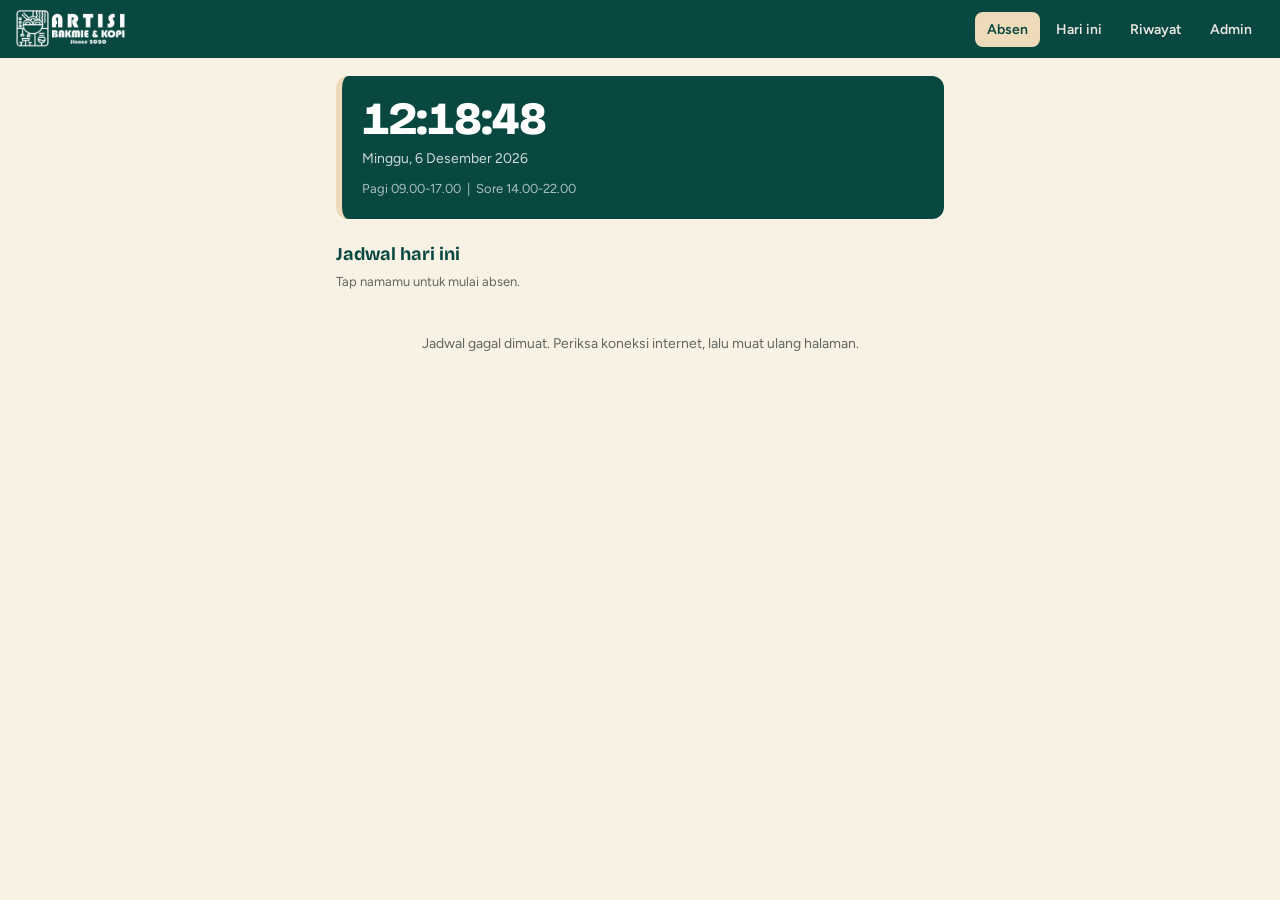
==== index.html @ d0b8336c "Add files via upload" ====
<!DOCTYPE html>
<html lang="id">
<head>
<meta charset="UTF-8">
<meta name="viewport" content="width=device-width, initial-scale=1">
<title>Absensi — Cafe ARTISI Bakmie &amp; Coffee</title>
<meta name="theme-color" content="#094840">
<link rel="icon" type="image/png" href="img/favicon.png">
<link rel="apple-touch-icon" href="img/favicon-192.png">
<link rel="preconnect" href="https://fonts.googleapis.com">
<link rel="preconnect" href="https://fonts.gstatic.com" crossorigin>
<link href="https://fonts.googleapis.com/css2?family=Bricolage+Grotesque:wght@600;800&family=Figtree:wght@400;500;600;700&display=swap" rel="stylesheet">
<link rel="stylesheet" href="artisi.css">
</head>
<body>
<header class="topbar" id="topbar"></header>

<main class="wrap">
  <section class="clock" aria-live="off">
    <div class="clock-time" id="jam">--:--:--</div>
    <div class="clock-date" id="tanggal">&nbsp;</div>
    <div class="clock-shift">Pagi 09.00-17.00 &nbsp;|&nbsp; Sore 14.00-22.00</div>
  </section>

  <div id="notice" class="notice" role="status" aria-live="polite"></div>

  <h2>Jadwal hari ini</h2>
  <p class="sub" style="margin:-6px 0 10px">Tap namamu untuk mulai absen.</p>
  <div id="list" class="people"><div class="empty">Memuat jadwal...</div></div>

  <section id="panel"></section>

  <details class="more" id="lain" hidden>
    <summary>Bukan jadwalku hari ini (tukar shift)</summary>
    <div id="listLain" class="people"></div>
  </details>

  <input type="file" id="cam" accept="image/*" capture="user" hidden>
</main>

<script src="config.js"></script>
<script>
renderTopbar("index.html");

let DATA = null;     // data hari ini dari server
let SEL = null;      // nama yang dipilih
let BUSY = false;

/* ---------- Jam ---------- */
function tick() {
  const n = new Date();
  document.getElementById("jam").textContent = n.toLocaleTimeString("id-ID", {
    timeZone: "Asia/Jakarta", hour: "2-digit", minute: "2-digit", second: "2-digit", hour12: false
  }).replace(/\./g, ":");
  document.getElementById("tanggal").textContent = n.toLocaleDateString("id-ID", {
    timeZone: "Asia/Jakarta", weekday: "long", day: "numeric", month: "long", year: "numeric"
  });
}
tick(); setInterval(tick, 1000);

/* ---------- Notifikasi ---------- */
function notice(tipe, judul, isi) {
  const el = document.getElementById("notice");
  el.className = "notice " + tipe;
  el.innerHTML = "<strong>" + esc(judul) + "</strong>" + esc(isi || "");
  el.scrollIntoView({ behavior: "smooth", block: "nearest" });
}
function clearNotice() { const el = document.getElementById("notice"); el.className = "notice"; el.innerHTML = ""; }

/* ---------- Muat data ---------- */
async function load() {
  try {
    DATA = await api({ action: "hariini" });
    if (!DATA.ok) throw new Error(DATA.message);
    render();
  } catch (e) {
    document.getElementById("list").innerHTML = '<div class="empty">Jadwal gagal dimuat. Periksa koneksi internet, lalu muat ulang halaman.</div>';
  }
}

function stateText(p) {
  if (!p.ada) return "Belum absen";
  if (p.ket === "Izin" || p.ket === "Sakit") return p.ket;
  if (p.pulang) return "Masuk " + jamPendek(p.masuk) + ", pulang " + jamPendek(p.pulang);
  return "Masuk " + jamPendek(p.masuk) + " (" + p.ket + ")";
}

function personBtn(p, shiftLabel) {
  const cls = shiftLabel ? shiftLabel.toLowerCase() : "";
  return '<button class="person" data-n="' + esc(p.nama) + '" aria-pressed="' + (SEL === p.nama) + '">' +
    '<span class="nm">' + esc(p.nama) + "<span>" + esc(p.status) + "</span></span>" +
    (shiftLabel ? '<span class="pill ' + cls + '">' + shiftLabel + "</span>" : "") +
    '<span class="st">' + esc(stateText(p)) + "</span></button>";
}

function render() {
  const jadwal = DATA.people.filter(function (p) { return p.terjadwal; });
  const lain = DATA.people.filter(function (p) { return !p.terjadwal; });

  document.getElementById("list").innerHTML = jadwal.length
    ? jadwal.map(function (p) { return personBtn(p, p.shift); }).join("")
    : '<div class="empty">Tidak ada jadwal hari ini.</div>';

  const lainEl = document.getElementById("lain");
  lainEl.hidden = !lain.length;
  document.getElementById("listLain").innerHTML = lain.map(function (p) { return personBtn(p, ""); }).join("");

  document.querySelectorAll(".person").forEach(function (b) {
    b.onclick = function () { SEL = b.dataset.n; clearNotice(); render(); document.getElementById("panel").scrollIntoView({ behavior: "smooth", block: "nearest" }); };
  });
  renderPanel();
}

function renderPanel() {
  const el = document.getElementById("panel");
  if (!SEL) { el.innerHTML = ""; return; }
  const p = DATA.people.find(function (x) { return x.nama === SEL; });
  const shift = p.shift || (menitSekarangWIB() < 14 * 60 ? "Pagi" : "Sore");
  const info = DATA.shiftInfo[p.ada && p.shiftTercatat ? p.shiftTercatat : shift];
  const selesai = !!(p.ada && (p.pulang || p.ket === "Izin" || p.ket === "Sakit"));

  let aksi = "";
  if (selesai) {
    aksi = '<p class="hint" style="font-size:14px">Absensimu hari ini sudah lengkap. ' + esc(stateText(p)) + ".</p>";
  } else if (!p.ada) {
    aksi = '<div class="actions"><button class="btn main" data-a="masuk">Absen masuk (ambil foto)</button></div>' +
           '<div class="actions two"><button class="btn" data-a="izin">Izin</button><button class="btn" data-a="sakit">Sakit</button></div>';
  } else {
    aksi = '<div class="actions"><button class="btn main" data-a="pulang">Absen pulang (ambil foto)</button></div>';
  }

  el.innerHTML = '<div class="card panel">' +
    "<h3>" + esc(p.nama) + "</h3>" +
    '<div class="meta">' + (p.terjadwal ? "Shift " + (p.shift === "Seharian" ? "seharian (double shift)" : p.shift.toLowerCase()) : "Di luar jadwal hari ini, dicatat sebagai shift " + shift.toLowerCase()) +
    " &middot; " + esc(info.label) + "</div>" +
    (selesai ? "" :
      '<label class="f" for="catatan">Catatan <span class="sub" id="catHint">(opsional)</span></label>' +
      '<textarea id="catatan" placeholder="Wajib diisi untuk izin, sakit, atau pulang sebelum shift selesai"></textarea>') +
    aksi +
    (selesai ? "" : '<p class="hint">Foto dari kamera depan diperlukan untuk absen masuk dan pulang.</p>') +
    "</div>";

  el.querySelectorAll("[data-a]").forEach(function (b) { b.onclick = function () { aksiKlik(b.dataset.a, p, shift); }; });
}

/* ---------- Foto ---------- */
function ambilFoto() {
  return new Promise(function (res) {
    const cam = document.getElementById("cam");
    cam.value = "";
    cam.onchange = function () { res(cam.files[0] || null); };
    cam.click();
  });
}

function kompres(file) {
  return new Promise(function (res, rej) {
    const img = new Image(), url = URL.createObjectURL(file);
    img.onload = function () {
      const maks = 640, sk = Math.min(1, maks / Math.max(img.width, img.height));
      const c = document.createElement("canvas");
      c.width = Math.round(img.width * sk); c.height = Math.round(img.height * sk);
      c.getContext("2d").drawImage(img, 0, 0, c.width, c.height);
      URL.revokeObjectURL(url);
      res(c.toDataURL("image/jpeg", 0.6));
    };
    img.onerror = function () { rej(new Error("Foto tidak bisa dibaca")); };
    img.src = url;
  });
}

/* ---------- Kirim absen ---------- */
async function aksiKlik(tipe, p, shift) {
  if (BUSY) return;
  const catEl = document.getElementById("catatan");
  const catatan = catEl ? catEl.value.trim() : "";

  // validasi catatan di sisi HP (server juga memeriksa)
  let perluCatatan = (tipe === "izin" || tipe === "sakit");
  let alasan = "Catatan wajib diisi untuk " + tipe + ".";
  if (tipe === "pulang") {
    const s = DATA.shiftInfo[p.shiftTercatat || shift];
    if (menitSekarangWIB() < s.selesai) {
      perluCatatan = true;
      alasan = "Kamu pulang sebelum shift selesai (" + jamPendek(String(Math.floor(s.selesai / 60)) + ":" + String(s.selesai % 60).padStart(2, "0")) + "). Tulis alasannya dulu.";
    }
  }
  if (perluCatatan && !catatan) {
    notice("err", "Catatan belum diisi", alasan);
    catEl.focus();
    return;
  }

  let foto = null;
  if (tipe === "masuk" || tipe === "pulang") {
    const f = await ambilFoto();
    if (!f) return;               // batal ambil foto
    try { foto = await kompres(f); } catch (e) { notice("err", "Foto gagal diproses", "Coba ambil foto lagi."); return; }
  }

  BUSY = true;
  document.querySelectorAll(".btn").forEach(function (b) { b.disabled = true; });
  notice("ok", "Menyimpan...", "Mohon tunggu sebentar.");
  try {
    const r = await api(null, { action: "absen", nama: p.nama, tipe: tipe, catatan: catatan, foto: foto });
    if (!r.ok) throw new Error(r.message);
    notice("ok", "Berhasil, " + p.nama, r.message);
    SEL = null;
    await load();
  } catch (e) {
    notice("err", "Absen belum tersimpan", e.message || "Periksa koneksi, lalu coba lagi.");
    document.querySelectorAll(".btn").forEach(function (b) { b.disabled = false; });
  } finally {
    BUSY = false;
  }
}

load();
</script>
</body>
</html>
---- artisi.css ----
:root {
  --brand: #094840;
  --brand-dark: #06332d;
  --cream: #eedbba;
  --ink: #111111;
  --paper: #f8f2e5;
  --card: #ffffff;
  --line: #e0d5bf;
  --muted: #62665f;
  --red: #b3261e;
  --red-soft: #f7e3e1;
  --amber: #b87400;
  --amber-soft: #fbefd2;
  --green: #3a7435;
  --green-soft: #e1eedd;
  --blue: #2c5b8a;
  --blue-soft: #e1ebf4;
  --purple: #6f4f9e;
  --r: 12px;
}

* { box-sizing: border-box; margin: 0; padding: 0; }
html { -webkit-text-size-adjust: 100%; }
body {
  font-family: "Figtree", system-ui, sans-serif;
  background: var(--paper);
  color: var(--ink);
  line-height: 1.5;
  min-height: 100vh;
}
h1, h2, h3, .clock-time { font-family: "Bricolage Grotesque", "Figtree", system-ui, sans-serif; }
a { color: inherit; }
:focus-visible { outline: 3px solid var(--brand); outline-offset: 2px; }

/* ---------- Top bar ---------- */
.topbar {
  background: var(--brand);
  color: #fff;
  display: flex;
  align-items: center;
  justify-content: space-between;
  gap: 12px;
  padding: 10px 16px;
  flex-wrap: wrap;
}
.brand { display: flex; align-items: center; text-decoration: none; }
.brand img { height: 38px; width: auto; display: block; }
.topbar nav { display: flex; gap: 4px; }
.topbar nav a {
  text-decoration: none; font-size: 14px; font-weight: 600;
  padding: 7px 12px; border-radius: 8px; color: #e9e5df;
}
.topbar nav a:hover { background: rgba(255,255,255,.1); }
.topbar nav a.on { background: var(--cream); color: var(--brand); }

/* ---------- Layout ---------- */
.wrap { max-width: 640px; margin: 0 auto; padding: 18px 16px 56px; }
.wrap.wide { max-width: 1040px; }
h1, h2, h3 { color: var(--brand); }
h2 { font-size: 18px; margin: 22px 0 10px; }
.sub { color: var(--muted); font-size: 13px; }

.card {
  background: var(--card); border: 1px solid var(--line);
  border-radius: var(--r); padding: 16px;
}

/* ---------- Clock ---------- */
.clock {
  background: var(--brand); color: #fff; border-radius: var(--r);
  padding: 20px; margin-bottom: 14px;
  border-left: 6px solid var(--cream);
}
.clock-time { color: #fff; font-size: 46px; font-weight: 800; line-height: 1; letter-spacing: -1px; font-variant-numeric: tabular-nums; }
.clock-date { margin-top: 6px; opacity: .8; font-size: 14px; }
.clock-shift { margin-top: 10px; font-size: 13px; opacity: .65; }

/* ---------- Notice ---------- */
.notice { border-radius: var(--r); padding: 14px 16px; margin-bottom: 14px; font-size: 14px; border: 1px solid; }
.notice strong { display: block; font-size: 15px; margin-bottom: 2px; }
.notice.ok  { background: var(--green-soft); color: var(--green); border-color: #b9d4b3; }
.notice.err { background: var(--red-soft);   color: var(--red);   border-color: #e7b9b5; }
.notice:empty { display: none; }

/* ---------- People ---------- */
.people { display: grid; gap: 8px; }
.person {
  display: grid; grid-template-columns: 1fr auto; gap: 4px 10px; align-items: center;
  text-align: left; width: 100%; font: inherit; color: inherit; cursor: pointer;
  background: var(--card); border: 1.5px solid var(--line); border-radius: var(--r); padding: 12px 14px;
}
.person:hover { border-color: var(--brand); }
.person[aria-pressed="true"] { border-color: var(--brand); box-shadow: 0 0 0 3px var(--cream); }
.person .nm { font-weight: 700; font-size: 16px; }
.person .nm span { font-weight: 500; font-size: 12px; color: var(--muted); margin-left: 6px; }
.person .st { grid-column: 1 / -1; font-size: 13px; color: var(--muted); }

.pill {
  font-size: 12px; font-weight: 700; padding: 3px 10px; border-radius: 99px;
  background: var(--paper); border: 1px solid var(--line); white-space: nowrap;
}
.pill.pagi { background: var(--cream); border-color: #d9c297; color: var(--brand); }
.pill.sore { background: var(--blue-soft); border-color: #b7cde2; color: var(--blue); }
.pill.seharian { background: var(--brand); border-color: var(--brand); color: #fff; }

details.more { margin-top: 14px; }
details.more summary { cursor: pointer; font-size: 14px; font-weight: 600; color: var(--muted); padding: 8px 0; }

/* ---------- Action panel ---------- */
.panel { margin-top: 14px; border: 2px solid var(--brand); }
.panel h3 { font-size: 18px; }
.panel .meta { font-size: 13px; color: var(--muted); margin: 2px 0 12px; }
label.f { display: block; font-size: 13px; font-weight: 600; margin: 12px 0 5px; }
textarea {
  width: 100%; min-height: 70px; padding: 10px 12px; font: inherit; font-size: 15px;
  border: 1.5px solid var(--line); border-radius: 10px; background: #fafaf8; resize: vertical;
}
textarea:focus, select:focus, input:focus { outline: none; border-color: var(--brand); background: #fff; }

.actions { display: grid; gap: 8px; margin-top: 14px; }
.actions.two { grid-template-columns: 1fr 1fr; }
.btn {
  font: inherit; font-weight: 700; font-size: 15px; cursor: pointer;
  padding: 14px 16px; border-radius: 10px; border: 2px solid var(--brand);
  background: #fff; color: var(--brand);
}
.btn:hover { background: var(--cream); }
.btn.main { background: var(--brand); border-color: var(--brand); color: #fff; font-size: 16px; padding: 16px; }
.btn.main:hover { background: var(--brand-dark); }
.btn.dark { background: var(--brand); color: #fff; }
.btn.dark:hover { background: var(--brand-dark); }
.btn[disabled] { opacity: .5; cursor: wait; }
.btn.small { padding: 8px 12px; font-size: 13px; border-width: 1.5px; }
.hint { font-size: 12px; color: var(--muted); margin-top: 8px; }

/* ---------- Badges ---------- */
.badge { display: inline-block; font-size: 12px; font-weight: 700; padding: 2px 9px; border-radius: 99px; white-space: nowrap; }
.b-green { background: var(--green-soft); color: var(--green); }
.b-amber { background: var(--amber-soft); color: var(--amber); }
.b-blue  { background: var(--blue-soft);  color: var(--blue); }
.b-red   { background: var(--red-soft);   color: var(--red); }
.b-grey  { background: var(--paper); color: var(--muted); border: 1px solid var(--line); }

/* ---------- Filters, stats, tables ---------- */
.filters { display: grid; grid-template-columns: repeat(auto-fit, minmax(140px, 1fr)); gap: 10px; margin-bottom: 14px; }
.filters label { font-size: 12px; font-weight: 600; color: var(--muted); display: block; margin-bottom: 4px; }
select, input[type=password], input[type=text] {
  width: 100%; padding: 10px 12px; font: inherit; font-size: 15px;
  border: 1.5px solid var(--line); border-radius: 10px; background: #fafaf8;
}
.stats { display: grid; grid-template-columns: repeat(auto-fit, minmax(110px, 1fr)); gap: 10px; margin-bottom: 14px; }
.stat { background: var(--card); border: 1px solid var(--line); border-radius: var(--r); padding: 12px 14px; }
.stat b { color: var(--brand); display: block; font-family: "Bricolage Grotesque", sans-serif; font-size: 26px; line-height: 1.1; }
.stat span { font-size: 12px; color: var(--muted); }

.tablewrap { overflow-x: auto; background: var(--card); border: 1px solid var(--line); border-radius: var(--r); }
table { width: 100%; border-collapse: collapse; font-size: 13.5px; }
th, td { padding: 9px 12px; text-align: left; border-bottom: 1px solid var(--line); white-space: nowrap; }
th { background: var(--cream); font-size: 12px; color: var(--brand); font-weight: 700; }
tr:last-child td { border-bottom: none; }
td.c, th.c { text-align: center; }
td.wrapnote { white-space: normal; min-width: 160px; max-width: 280px; }
.empty { text-align: center; padding: 32px 16px; color: var(--muted); font-size: 14px; }

/* ---------- Groups (belum-absen) ---------- */
.group { margin-bottom: 16px; }
.group h3 { font-size: 15px; margin-bottom: 8px; display: flex; align-items: center; gap: 8px; }
.group h3 .count { font-family: "Figtree", sans-serif; font-size: 12px; background: var(--brand); color: #fff; border-radius: 99px; padding: 1px 9px; }
.row { display: flex; justify-content: space-between; align-items: center; gap: 10px; background: var(--card); border: 1px solid var(--line); border-radius: 10px; padding: 10px 14px; margin-bottom: 6px; font-size: 14px; }
.row .l { font-weight: 700; }
.row .r { color: var(--muted); font-size: 13px; text-align: right; }

/* ---------- Admin ---------- */
.login { max-width: 380px; margin: 24px auto 0; }
.login h2 { margin-top: 0; }
.back { display: inline-block; margin-bottom: 14px; font-size: 14px; font-weight: 600; text-decoration: none; color: var(--muted); }
.back:hover { color: var(--ink); }

.bars { display: grid; gap: 14px; }
.bar-row .top { display: flex; justify-content: space-between; font-size: 14px; margin-bottom: 4px; }
.bar { display: flex; height: 22px; border-radius: 6px; overflow: hidden; background: var(--paper); border: 1px solid var(--line); }
.bar i { display: block; height: 100%; }
.legend { display: flex; flex-wrap: wrap; gap: 6px 16px; font-size: 12px; margin: 12px 0 0; }
.legend span::before { content: ""; display: inline-block; width: 10px; height: 10px; border-radius: 3px; margin-right: 6px; background: var(--c); }

.printhead { display: none; }
.printhead img { height: 54px; width: auto; display: block; margin-bottom: 8px; }
.toolbar { display: flex; gap: 8px; flex-wrap: wrap; align-items: center; margin-bottom: 14px; }
.toolbar label.chk { font-size: 14px; display: flex; gap: 6px; align-items: center; }
.toolbar .grow { flex: 1; }
a.foto { color: var(--blue); font-weight: 600; text-decoration: none; margin-right: 8px; }

@media (max-width: 520px) {
  .clock-time { font-size: 40px; }
  .topbar nav a { padding: 6px 9px; font-size: 13px; }
}
@media (prefers-reduced-motion: no-preference) {
  .notice { animation: pop .25s ease-out; }
  @keyframes pop { from { transform: translateY(-6px); opacity: 0; } to { transform: none; opacity: 1; } }
}

/* ---------- Cetak / PDF ---------- */
@media print {
  @page { size: A4; margin: 14mm; }
  body { background: #fff; }
  .topbar, .no-print, .toolbar, .back { display: none !important; }
  .wrap.wide { max-width: none; padding: 0; }
  .printhead { display: block; border-bottom: 3px solid var(--brand); padding-bottom: 8px; margin-bottom: 14px; }
  .printhead h1 { font-size: 20px; }
  .printhead p { font-size: 12px; }
  .card, .tablewrap, .stat { break-inside: avoid; border-color: #999; }
  .tablewrap { overflow: visible; }
  th, td { white-space: normal; padding: 5px 7px; font-size: 11px; }
  .bar, .badge, .stat, th, .pill { -webkit-print-color-adjust: exact; print-color-adjust: exact; }
  .bar i { -webkit-print-color-adjust: exact; print-color-adjust: exact; }
}
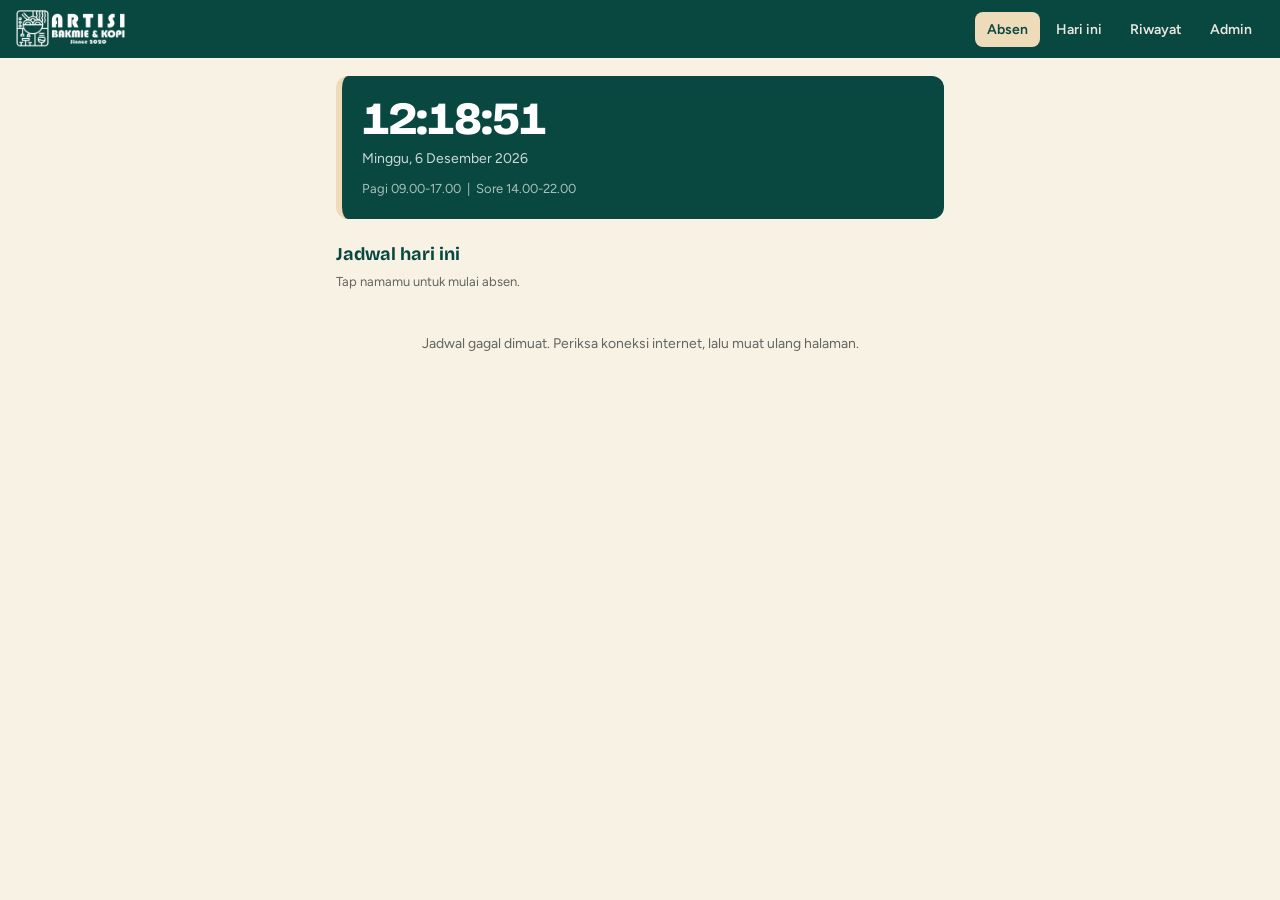
==== commit bc9293f4: "Update index.html" ====
--- a/index.html
+++ b/index.html
@@ -26,7 +26,7 @@
 
   <h2>Jadwal hari ini</h2>
   <p class="sub" style="margin:-6px 0 10px">Tap namamu untuk mulai absen.</p>
-  <div id="list" class="people"><div class="empty">Memuat jadwal...</div></div>
+  <div id="list"><div class="empty">Memuat jadwal...</div></div>
 
   <section id="panel"></section>
 
@@ -42,9 +42,12 @@
 <script>
 renderTopbar("index.html");
 
-let DATA = null;     // data hari ini dari server
-let SEL = null;      // nama yang dipilih
+let DATA = null;                 // data hari ini dari server
+let SEL = null;                  // nama yang dipilih
+let ST = { tipe: null, foto: null };   // pilihan keterangan + foto untuk absen yang sedang diisi
 let BUSY = false;
+
+const LABEL_TIPE = { masuk: "Hadir", izin: "Izin", sakit: "Sakit", pulang: "Pulang" };
 
 /* ---------- Jam ---------- */
 function tick() {
@@ -78,39 +81,59 @@
   }
 }
 
-function stateText(p) {
-  if (!p.ada) return "Belum absen";
-  if (p.ket === "Izin" || p.ket === "Sakit") return p.ket;
-  if (p.pulang) return "Masuk " + jamPendek(p.masuk) + ", pulang " + jamPendek(p.pulang);
-  return "Masuk " + jamPendek(p.masuk) + " (" + p.ket + ")";
-}
-
-function personBtn(p, shiftLabel) {
-  const cls = shiftLabel ? shiftLabel.toLowerCase() : "";
+function stateHtml(p) {
+  if (!p.ada) return '<span class="muted">Belum absen</span>';
+  if (p.ket === "Izin" || p.ket === "Sakit") return '<span class="badge b-blue">' + esc(p.ket) + "</span>";
+  const jam = p.pulang ? "Masuk " + jamPendek(p.masuk) + ", pulang " + jamPendek(p.pulang) : "Masuk " + jamPendek(p.masuk);
+  return '<span class="badge ' + ketClass(p.ket) + '">' + esc(p.ket) + "</span> " + esc(jam);
+}
+
+function personBtn(p) {
   return '<button class="person" data-n="' + esc(p.nama) + '" aria-pressed="' + (SEL === p.nama) + '">' +
-    '<span class="nm">' + esc(p.nama) + "<span>" + esc(p.status) + "</span></span>" +
-    (shiftLabel ? '<span class="pill ' + cls + '">' + shiftLabel + "</span>" : "") +
-    '<span class="st">' + esc(stateText(p)) + "</span></button>";
-}
+    '<span class="nm">' + esc(p.nama) + "</span>" +
+    '<span class="st">' + stateHtml(p) + "</span></button>";
+}
+
+const GRUP = [
+  { key: "Pagi",     cls: "g-pagi", judul: "Shift Pagi" },
+  { key: "Seharian", cls: "g-full", judul: "Seharian (double shift)" },
+  { key: "Sore",     cls: "g-sore", judul: "Shift Sore" }
+];
 
 function render() {
   const jadwal = DATA.people.filter(function (p) { return p.terjadwal; });
   const lain = DATA.people.filter(function (p) { return !p.terjadwal; });
 
-  document.getElementById("list").innerHTML = jadwal.length
-    ? jadwal.map(function (p) { return personBtn(p, p.shift); }).join("")
-    : '<div class="empty">Tidak ada jadwal hari ini.</div>';
+  let html = "";
+  GRUP.forEach(function (g) {
+    const isi = jadwal.filter(function (p) { return p.shift === g.key; });
+    if (!isi.length) return;
+    html += '<section class="grp ' + g.cls + '"><div class="grp-h"><h3>' + g.judul + "</h3><span>" +
+      esc(DATA.shiftInfo[g.key].label) + '</span></div><div class="people">' +
+      isi.map(personBtn).join("") + "</div></section>";
+  });
+  document.getElementById("list").innerHTML = html || '<div class="empty">Tidak ada jadwal hari ini.</div>';
 
   const lainEl = document.getElementById("lain");
   lainEl.hidden = !lain.length;
-  document.getElementById("listLain").innerHTML = lain.map(function (p) { return personBtn(p, ""); }).join("");
+  document.getElementById("listLain").innerHTML = lain.map(personBtn).join("");
 
   document.querySelectorAll(".person").forEach(function (b) {
-    b.onclick = function () { SEL = b.dataset.n; clearNotice(); render(); document.getElementById("panel").scrollIntoView({ behavior: "smooth", block: "nearest" }); };
+    b.onclick = function () { pilihNama(b.dataset.n); };
   });
   renderPanel();
 }
 
+function pilihNama(nama) {
+  if (SEL === nama) { document.getElementById("panel").scrollIntoView({ behavior: "smooth", block: "nearest" }); return; }
+  SEL = nama;
+  ST = { tipe: null, foto: null };
+  clearNotice();
+  render();
+  document.getElementById("panel").scrollIntoView({ behavior: "smooth", block: "nearest" });
+}
+
+/* ---------- Panel pengisian absen ---------- */
 function renderPanel() {
   const el = document.getElementById("panel");
   if (!SEL) { el.innerHTML = ""; return; }
@@ -118,30 +141,56 @@
   const shift = p.shift || (menitSekarangWIB() < 14 * 60 ? "Pagi" : "Sore");
   const info = DATA.shiftInfo[p.ada && p.shiftTercatat ? p.shiftTercatat : shift];
   const selesai = !!(p.ada && (p.pulang || p.ket === "Izin" || p.ket === "Sakit"));
-
-  let aksi = "";
+  const sudahMasuk = !!(p.ada && p.masuk && !p.pulang);
+
+  const meta = (p.terjadwal ? "Shift " + (p.shift === "Seharian" ? "seharian (double shift)" : p.shift.toLowerCase())
+                            : "Di luar jadwal hari ini, dicatat sebagai shift " + shift.toLowerCase()) + " &middot; " + esc(info.label);
+
+  let isi;
   if (selesai) {
-    aksi = '<p class="hint" style="font-size:14px">Absensimu hari ini sudah lengkap. ' + esc(stateText(p)) + ".</p>";
-  } else if (!p.ada) {
-    aksi = '<div class="actions"><button class="btn main" data-a="masuk">Absen masuk (ambil foto)</button></div>' +
-           '<div class="actions two"><button class="btn" data-a="izin">Izin</button><button class="btn" data-a="sakit">Sakit</button></div>';
+    isi = '<p class="hint" style="font-size:14px">Absensimu hari ini sudah lengkap.</p>';
   } else {
-    aksi = '<div class="actions"><button class="btn main" data-a="pulang">Absen pulang (ambil foto)</button></div>';
-  }
-
-  el.innerHTML = '<div class="card panel">' +
-    "<h3>" + esc(p.nama) + "</h3>" +
-    '<div class="meta">' + (p.terjadwal ? "Shift " + (p.shift === "Seharian" ? "seharian (double shift)" : p.shift.toLowerCase()) : "Di luar jadwal hari ini, dicatat sebagai shift " + shift.toLowerCase()) +
-    " &middot; " + esc(info.label) + "</div>" +
-    (selesai ? "" :
-      '<label class="f" for="catatan">Catatan <span class="sub" id="catHint">(opsional)</span></label>' +
-      '<textarea id="catatan" placeholder="Wajib diisi untuk izin, sakit, atau pulang sebelum shift selesai"></textarea>') +
-    aksi +
-    (selesai ? "" : '<p class="hint">Foto dari kamera depan diperlukan untuk absen masuk dan pulang.</p>') +
-    "</div>";
-
-  el.querySelectorAll("[data-a]").forEach(function (b) { b.onclick = function () { aksiKlik(b.dataset.a, p, shift); }; });
-}
+    if (sudahMasuk) ST.tipe = "pulang";
+    const opsi = sudahMasuk ? ["pulang"] : ["masuk", "izin", "sakit"];
+    isi =
+      '<div class="step"><div class="lbl">1. Keterangan</div><div class="seg" role="radiogroup" aria-label="Keterangan absen">' +
+      opsi.map(function (t) {
+        return '<button type="button" role="radio" data-t="' + t + '" aria-checked="' + (ST.tipe === t) + '">' + LABEL_TIPE[t] + "</button>";
+      }).join("") + "</div></div>" +
+      '<div class="step"><div class="lbl">2. Foto bukti <span class="sub" id="fotoHint"></span></div><div class="fotobox" id="fotoBox"></div></div>' +
+      '<div class="step"><div class="lbl">3. Catatan <span class="sub" id="catHint"></span></div>' +
+      '<textarea id="catatan" placeholder="Tulis keterangan di sini. Boleh diisi sebelum atau sesudah foto."></textarea></div>' +
+      '<div class="inline-err" id="err" role="alert"></div>' +
+      '<div class="actions"><button class="btn main" id="btnKirim" type="button">Kirim absen</button></div>' +
+      '<p class="hint">Absen baru tersimpan setelah tombol Kirim absen ditekan.</p>';
+  }
+
+  el.innerHTML = '<div class="card panel"><div class="panel-top"><h3>' + esc(p.nama) + "</h3>" +
+    '<button type="button" class="link" id="btnBatal">Tutup</button></div><div class="meta">' + meta + "</div>" + isi + "</div>";
+
+  document.getElementById("btnBatal").onclick = function () { SEL = null; ST = { tipe: null, foto: null }; render(); };
+  if (selesai) return;
+
+  el.querySelectorAll(".seg button").forEach(function (b) {
+    b.onclick = function () {
+      ST.tipe = b.dataset.t;
+      el.querySelectorAll(".seg button").forEach(function (x) { x.setAttribute("aria-checked", x === b); });
+      setErr(""); updateHints();
+    };
+  });
+  document.getElementById("btnKirim").onclick = function () { kirim(p, shift); };
+  updateFoto(); updateHints();
+}
+
+function updateHints() {
+  const f = document.getElementById("fotoHint"), c = document.getElementById("catHint");
+  if (!f) return;
+  const t = ST.tipe;
+  f.textContent = !t ? "" : (t === "masuk" || t === "pulang") ? "(wajib)" : "(opsional)";
+  c.textContent = !t ? "" : (t === "izin" || t === "sakit") ? "(wajib)" : t === "pulang" ? "(wajib jika pulang sebelum shift selesai)" : "(opsional)";
+}
+
+function setErr(t) { const e = document.getElementById("err"); if (e) e.textContent = t; }
 
 /* ---------- Foto ---------- */
 function ambilFoto() {
@@ -169,47 +218,52 @@
   });
 }
 
-/* ---------- Kirim absen ---------- */
-async function aksiKlik(tipe, p, shift) {
+function updateFoto() {
+  const box = document.getElementById("fotoBox");
+  if (!box) return;
+  box.innerHTML = ST.foto
+    ? '<img class="thumb" src="' + ST.foto + '" alt="Foto bukti yang dipilih"><div><div class="sub" style="margin-bottom:6px">Foto siap dikirim.</div><button type="button" class="btn small" id="btnFoto">Ganti foto</button></div>'
+    : '<button type="button" class="btn" id="btnFoto">Ambil foto</button><span class="sub">Kamera depan akan terbuka.</span>';
+  document.getElementById("btnFoto").onclick = async function () {
+    const f = await ambilFoto();
+    if (!f) return;
+    try { ST.foto = await kompres(f); setErr(""); } catch (e) { setErr("Foto gagal diproses. Coba ambil foto lagi."); }
+    updateFoto();
+  };
+}
+
+/* ---------- Kirim ---------- */
+async function kirim(p, shift) {
   if (BUSY) return;
   const catEl = document.getElementById("catatan");
-  const catatan = catEl ? catEl.value.trim() : "";
-
-  // validasi catatan di sisi HP (server juga memeriksa)
-  let perluCatatan = (tipe === "izin" || tipe === "sakit");
-  let alasan = "Catatan wajib diisi untuk " + tipe + ".";
-  if (tipe === "pulang") {
+  const catatan = catEl.value.trim();
+  const t = ST.tipe;
+
+  if (!t) { setErr("Pilih keterangan dulu: Hadir, Izin, atau Sakit."); return; }
+  if ((t === "masuk" || t === "pulang") && !ST.foto) { setErr("Foto bukti wajib untuk absen " + LABEL_TIPE[t].toLowerCase() + ". Tekan Ambil foto."); return; }
+  if ((t === "izin" || t === "sakit") && !catatan) { setErr("Catatan wajib diisi untuk " + t + "."); catEl.focus(); return; }
+  if (t === "pulang") {
     const s = DATA.shiftInfo[p.shiftTercatat || shift];
-    if (menitSekarangWIB() < s.selesai) {
-      perluCatatan = true;
-      alasan = "Kamu pulang sebelum shift selesai (" + jamPendek(String(Math.floor(s.selesai / 60)) + ":" + String(s.selesai % 60).padStart(2, "0")) + "). Tulis alasannya dulu.";
+    if (menitSekarangWIB() < s.selesai && !catatan) {
+      const jamSelesai = String(Math.floor(s.selesai / 60)).padStart(2, "0") + "." + String(s.selesai % 60).padStart(2, "0");
+      setErr("Kamu pulang sebelum shift selesai (" + jamSelesai + "). Tulis alasannya di catatan.");
+      catEl.focus(); return;
     }
   }
-  if (perluCatatan && !catatan) {
-    notice("err", "Catatan belum diisi", alasan);
-    catEl.focus();
-    return;
-  }
-
-  let foto = null;
-  if (tipe === "masuk" || tipe === "pulang") {
-    const f = await ambilFoto();
-    if (!f) return;               // batal ambil foto
-    try { foto = await kompres(f); } catch (e) { notice("err", "Foto gagal diproses", "Coba ambil foto lagi."); return; }
-  }
+  setErr("");
 
   BUSY = true;
-  document.querySelectorAll(".btn").forEach(function (b) { b.disabled = true; });
-  notice("ok", "Menyimpan...", "Mohon tunggu sebentar.");
+  const btn = document.getElementById("btnKirim");
+  btn.disabled = true; btn.textContent = "Menyimpan...";
   try {
-    const r = await api(null, { action: "absen", nama: p.nama, tipe: tipe, catatan: catatan, foto: foto });
+    const r = await api(null, { action: "absen", nama: p.nama, tipe: t, catatan: catatan, foto: ST.foto });
     if (!r.ok) throw new Error(r.message);
     notice("ok", "Berhasil, " + p.nama, r.message);
-    SEL = null;
+    SEL = null; ST = { tipe: null, foto: null };
     await load();
   } catch (e) {
-    notice("err", "Absen belum tersimpan", e.message || "Periksa koneksi, lalu coba lagi.");
-    document.querySelectorAll(".btn").forEach(function (b) { b.disabled = false; });
+    setErr(e.message || "Absen belum tersimpan. Periksa koneksi, lalu coba lagi.");
+    btn.disabled = false; btn.textContent = "Kirim absen";
   } finally {
     BUSY = false;
   }
--- a/artisi.css
+++ b/artisi.css
@@ -214,3 +214,39 @@
   .bar, .badge, .stat, th, .pill { -webkit-print-color-adjust: exact; print-color-adjust: exact; }
   .bar i { -webkit-print-color-adjust: exact; print-color-adjust: exact; }
 }
+
+/* ---------- Kelompok shift (halaman absen) ---------- */
+.grp { border: 1.5px solid; border-radius: 14px; padding: 12px; margin-bottom: 14px; }
+.grp-h { display: flex; justify-content: space-between; align-items: baseline; gap: 8px; margin: 2px 2px 10px; }
+.grp-h h3 { font-size: 16px; }
+.grp-h span { font-size: 13px; font-weight: 600; }
+.g-pagi { background: #e6eff8; border-color: #b7cde2; }
+.g-pagi .grp-h h3, .g-pagi .grp-h span { color: #2c5b8a; }
+.g-sore { background: #fdf0de; border-color: #f0cf9f; }
+.g-sore .grp-h h3, .g-sore .grp-h span { color: #a85a05; }
+.g-full { background: #f3ead6; border-color: #d9c297; }
+.g-full .grp-h h3, .g-full .grp-h span { color: var(--brand); }
+.grp .person { border-color: transparent; }
+.grp .person:hover { border-color: var(--brand); }
+.grp .person[aria-pressed="true"] { border-color: var(--brand); box-shadow: 0 0 0 3px rgba(9, 72, 64, .18); }
+.person .st .badge { margin-right: 4px; }
+.muted { color: var(--muted); }
+
+/* ---------- Panel pengisian ---------- */
+.panel-top { display: flex; justify-content: space-between; align-items: center; }
+.link { background: none; border: none; font: inherit; font-size: 13px; color: var(--muted); text-decoration: underline; cursor: pointer; padding: 4px; }
+.link:hover { color: var(--ink); }
+.step { margin-top: 16px; }
+.step .lbl { font-weight: 700; font-size: 14px; margin-bottom: 6px; }
+.step .lbl .sub { font-weight: 500; }
+.seg { display: grid; grid-auto-flow: column; grid-auto-columns: 1fr; gap: 8px; }
+.seg button {
+  font: inherit; font-weight: 700; font-size: 15px; cursor: pointer;
+  padding: 12px 8px; border-radius: 10px; border: 2px solid var(--line); background: #fff; color: var(--ink);
+}
+.seg button:hover { border-color: var(--brand); }
+.seg button[aria-checked="true"] { background: var(--brand); border-color: var(--brand); color: #fff; }
+.fotobox { display: flex; align-items: center; gap: 12px; flex-wrap: wrap; }
+.thumb { width: 88px; height: 88px; object-fit: cover; border-radius: 10px; border: 2px solid var(--brand); }
+.inline-err { color: var(--red); font-size: 13px; font-weight: 600; margin-top: 12px; }
+.inline-err:empty { display: none; }
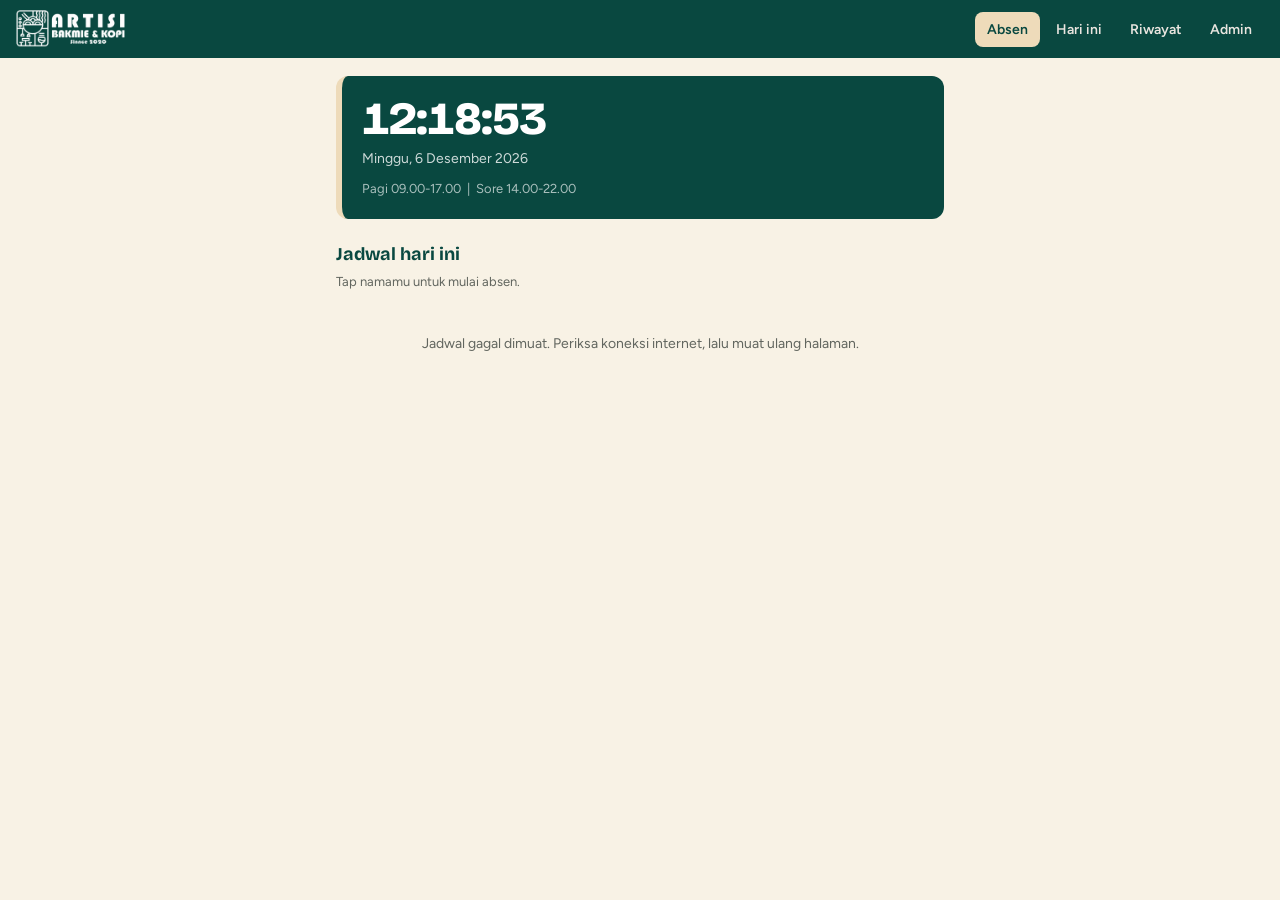
==== commit 1cc19367: "Update index.html" ====
--- a/index.html
+++ b/index.html
@@ -7,6 +7,8 @@
 <meta name="theme-color" content="#094840">
 <link rel="icon" type="image/png" href="img/favicon.png">
 <link rel="apple-touch-icon" href="img/favicon-192.png">
+<link rel="preconnect" href="https://script.google.com">
+<link rel="preconnect" href="https://script.googleusercontent.com">
 <link rel="preconnect" href="https://fonts.googleapis.com">
 <link rel="preconnect" href="https://fonts.gstatic.com" crossorigin>
 <link href="https://fonts.googleapis.com/css2?family=Bricolage+Grotesque:wght@600;800&family=Figtree:wght@400;500;600;700&display=swap" rel="stylesheet">
@@ -26,7 +28,7 @@
 
   <h2>Jadwal hari ini</h2>
   <p class="sub" style="margin:-6px 0 10px">Tap namamu untuk mulai absen.</p>
-  <div id="list"><div class="empty">Memuat jadwal...</div></div>
+  <div id="list" aria-busy="true"><div class="skel"></div><div class="skel"></div><div class="skel short"></div></div>
 
   <section id="panel"></section>
 
@@ -71,13 +73,25 @@
 function clearNotice() { const el = document.getElementById("notice"); el.className = "notice"; el.innerHTML = ""; }
 
 /* ---------- Muat data ---------- */
-async function load() {
+const CACHE_KEY = "artisi_hariini";
+function tanggalWIB() { return new Date().toLocaleDateString("en-GB", { timeZone: "Asia/Jakarta" }); }   // dd/mm/yyyy, sama dengan server
+function bacaCache() {
+  try { const c = JSON.parse(localStorage.getItem(CACHE_KEY)); return c && c.tanggal === tanggalWIB() ? c : null; } catch (e) { return null; }
+}
+function simpanCache() { try { localStorage.setItem(CACHE_KEY, JSON.stringify(DATA)); } catch (e) {} }
+
+// tampilDulu = true: langsung tampilkan data terakhir yang tersimpan di HP, lalu perbarui dari server
+async function load(tampilDulu) {
+  if (tampilDulu) { const c = bacaCache(); if (c) { DATA = c; render(); } }
   try {
-    DATA = await api({ action: "hariini" });
-    if (!DATA.ok) throw new Error(DATA.message);
-    render();
+    const d = await api({ action: "hariini" });
+    if (!d.ok) throw new Error(d.message);
+    const sebelum = SEL && DATA ? JSON.stringify(DATA.people.find(function (x) { return x.nama === SEL; })) : null;
+    DATA = d; simpanCache();
+    render(!!SEL);                                   // jangan hapus isian yang sedang ditulis
+    if (SEL && sebelum !== JSON.stringify(DATA.people.find(function (x) { return x.nama === SEL; }))) renderPanel();
   } catch (e) {
-    document.getElementById("list").innerHTML = '<div class="empty">Jadwal gagal dimuat. Periksa koneksi internet, lalu muat ulang halaman.</div>';
+    if (!DATA) document.getElementById("list").innerHTML = '<div class="empty">Jadwal gagal dimuat. Periksa koneksi internet, lalu muat ulang halaman.</div>';
   }
 }
 
@@ -100,7 +114,7 @@
   { key: "Sore",     cls: "g-sore", judul: "Shift Sore" }
 ];
 
-function render() {
+function render(keepPanel) {
   const jadwal = DATA.people.filter(function (p) { return p.terjadwal; });
   const lain = DATA.people.filter(function (p) { return !p.terjadwal; });
 
@@ -112,7 +126,9 @@
       esc(DATA.shiftInfo[g.key].label) + '</span></div><div class="people">' +
       isi.map(personBtn).join("") + "</div></section>";
   });
-  document.getElementById("list").innerHTML = html || '<div class="empty">Tidak ada jadwal hari ini.</div>';
+  const listEl = document.getElementById("list");
+  listEl.setAttribute("aria-busy", "false");
+  listEl.innerHTML = html || '<div class="empty">Tidak ada jadwal hari ini.</div>';
 
   const lainEl = document.getElementById("lain");
   lainEl.hidden = !lain.length;
@@ -121,7 +137,7 @@
   document.querySelectorAll(".person").forEach(function (b) {
     b.onclick = function () { pilihNama(b.dataset.n); };
   });
-  renderPanel();
+  if (!keepPanel) renderPanel();
 }
 
 function pilihNama(nama) {
@@ -206,7 +222,7 @@
   return new Promise(function (res, rej) {
     const img = new Image(), url = URL.createObjectURL(file);
     img.onload = function () {
-      const maks = 640, sk = Math.min(1, maks / Math.max(img.width, img.height));
+      const maks = 560, sk = Math.min(1, maks / Math.max(img.width, img.height));
       const c = document.createElement("canvas");
       c.width = Math.round(img.width * sk); c.height = Math.round(img.height * sk);
       c.getContext("2d").drawImage(img, 0, 0, c.width, c.height);
@@ -227,6 +243,7 @@
   document.getElementById("btnFoto").onclick = async function () {
     const f = await ambilFoto();
     if (!f) return;
+    box.innerHTML = '<span class="spin" aria-hidden="true"></span><span class="sub">Memproses foto...</span>';
     try { ST.foto = await kompres(f); setErr(""); } catch (e) { setErr("Foto gagal diproses. Coba ambil foto lagi."); }
     updateFoto();
   };
@@ -254,13 +271,16 @@
 
   BUSY = true;
   const btn = document.getElementById("btnKirim");
-  btn.disabled = true; btn.textContent = "Menyimpan...";
+  btn.disabled = true; btn.innerHTML = '<span class="spin light" aria-hidden="true"></span>Menyimpan, mohon tunggu...';
   try {
     const r = await api(null, { action: "absen", nama: p.nama, tipe: t, catatan: catatan, foto: ST.foto });
     if (!r.ok) throw new Error(r.message);
     notice("ok", "Berhasil, " + p.nama, r.message);
     SEL = null; ST = { tipe: null, foto: null };
-    await load();
+    const dp = DATA.people.find(function (x) { return x.nama === p.nama; });
+    if (r.person && dp) {                // tampilkan hasilnya langsung dari jawaban server
+      Object.assign(dp, r.person); simpanCache(); render(); load(false);
+    } else { await load(false); }
   } catch (e) {
     setErr(e.message || "Absen belum tersimpan. Periksa koneksi, lalu coba lagi.");
     btn.disabled = false; btn.textContent = "Kirim absen";
@@ -269,7 +289,7 @@
   }
 }
 
-load();
+load(true);
 </script>
 </body>
 </html>
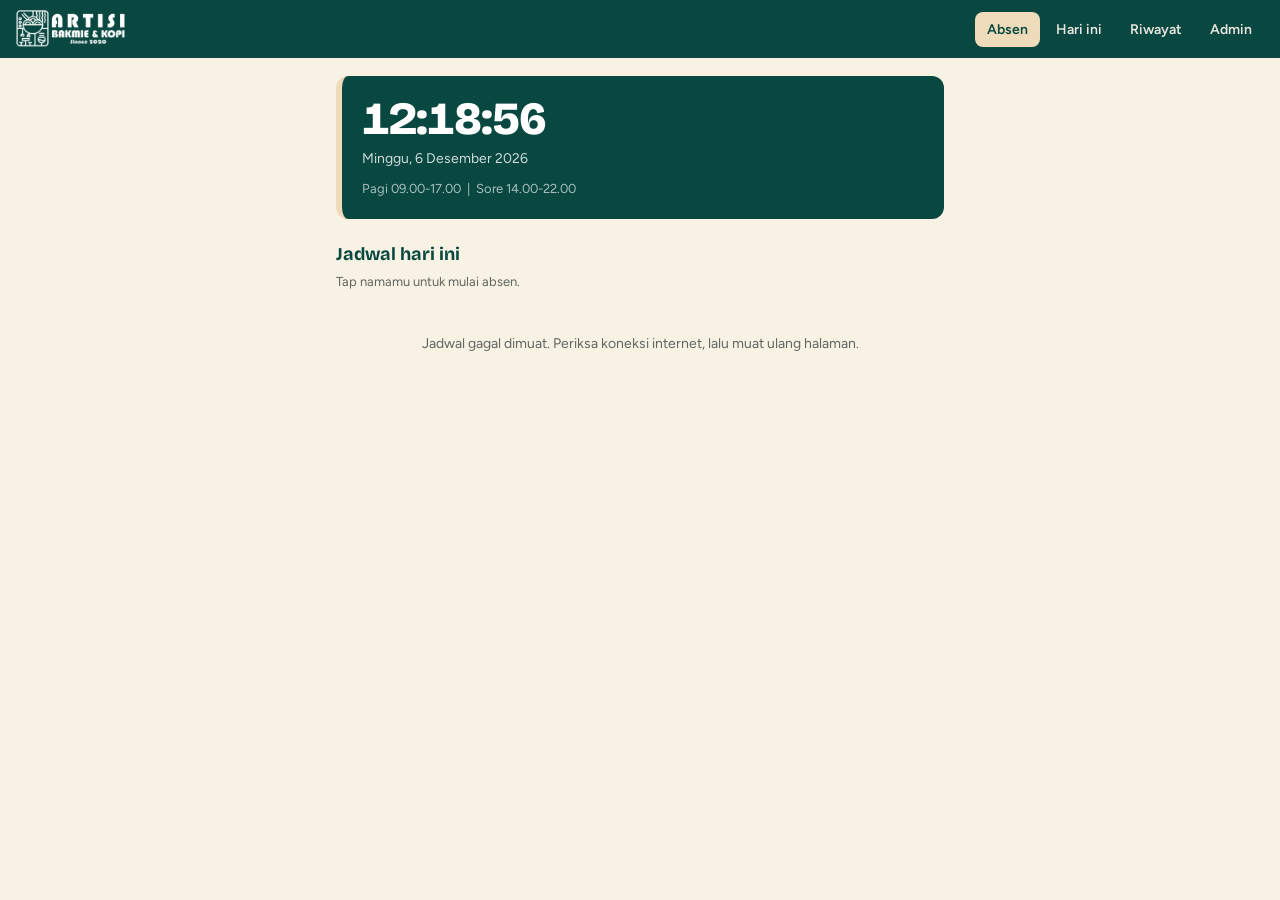
==== commit 178eb053: "Remove kompres function and update photo handling" ====
--- a/index.html
+++ b/index.html
@@ -218,33 +218,18 @@
   });
 }
 
-function kompres(file) {
-  return new Promise(function (res, rej) {
-    const img = new Image(), url = URL.createObjectURL(file);
-    img.onload = function () {
-      const maks = 560, sk = Math.min(1, maks / Math.max(img.width, img.height));
-      const c = document.createElement("canvas");
-      c.width = Math.round(img.width * sk); c.height = Math.round(img.height * sk);
-      c.getContext("2d").drawImage(img, 0, 0, c.width, c.height);
-      URL.revokeObjectURL(url);
-      res(c.toDataURL("image/jpeg", 0.6));
-    };
-    img.onerror = function () { rej(new Error("Foto tidak bisa dibaca")); };
-    img.src = url;
-  });
-}
-
 function updateFoto() {
   const box = document.getElementById("fotoBox");
   if (!box) return;
   box.innerHTML = ST.foto
-    ? '<img class="thumb" src="' + ST.foto + '" alt="Foto bukti yang dipilih"><div><div class="sub" style="margin-bottom:6px">Foto siap dikirim.</div><button type="button" class="btn small" id="btnFoto">Ganti foto</button></div>'
-    : '<button type="button" class="btn" id="btnFoto">Ambil foto</button><span class="sub">Kamera depan akan terbuka.</span>';
+    ? '<img class="thumb" src="' + ST.foto + '" alt="Foto bukti yang dipilih"><div><div class="sub" style="margin-bottom:6px">Foto sudah diambil.</div><button type="button" class="btn small" id="btnFoto">Ganti foto</button></div>'
+    : '<button type="button" class="btn" id="btnFoto">Ambil foto</button><span class="sub">Kamera depan akan terbuka. Foto hanya sebagai syarat absen dan tidak disimpan.</span>';
   document.getElementById("btnFoto").onclick = async function () {
     const f = await ambilFoto();
     if (!f) return;
-    box.innerHTML = '<span class="spin" aria-hidden="true"></span><span class="sub">Memproses foto...</span>';
-    try { ST.foto = await kompres(f); setErr(""); } catch (e) { setErr("Foto gagal diproses. Coba ambil foto lagi."); }
+    if (ST.foto) URL.revokeObjectURL(ST.foto);
+    ST.foto = URL.createObjectURL(f);     // hanya untuk pratinjau di HP, tidak dikirim ke server
+    setErr("");
     updateFoto();
   };
 }
@@ -273,7 +258,7 @@
   const btn = document.getElementById("btnKirim");
   btn.disabled = true; btn.innerHTML = '<span class="spin light" aria-hidden="true"></span>Menyimpan, mohon tunggu...';
   try {
-    const r = await api(null, { action: "absen", nama: p.nama, tipe: t, catatan: catatan, foto: ST.foto });
+    const r = await api(null, { action: "absen", nama: p.nama, tipe: t, catatan: catatan, adaFoto: !!ST.foto });
     if (!r.ok) throw new Error(r.message);
     notice("ok", "Berhasil, " + p.nama, r.message);
     SEL = null; ST = { tipe: null, foto: null };
--- a/artisi.css
+++ b/artisi.css
@@ -250,3 +250,12 @@
 .thumb { width: 88px; height: 88px; object-fit: cover; border-radius: 10px; border: 2px solid var(--brand); }
 .inline-err { color: var(--red); font-size: 13px; font-weight: 600; margin-top: 12px; }
 .inline-err:empty { display: none; }
+
+/* ---------- Kerangka saat memuat & indikator proses ---------- */
+.skel { height: 96px; border-radius: 14px; margin-bottom: 14px; background: linear-gradient(90deg, #ece3cf 25%, #f6efe0 50%, #ece3cf 75%); background-size: 200% 100%; }
+.skel.short { height: 64px; }
+@media (prefers-reduced-motion: no-preference) { .skel { animation: shimmer 1.4s linear infinite; } }
+@keyframes shimmer { to { background-position: -200% 0; } }
+.spin { display: inline-block; width: 18px; height: 18px; border: 3px solid var(--line); border-top-color: var(--brand); border-radius: 50%; margin-right: 10px; vertical-align: middle; animation: putar .8s linear infinite; }
+.spin.light { border-color: rgba(255,255,255,.4); border-top-color: #fff; }
+@keyframes putar { to { transform: rotate(360deg); } }
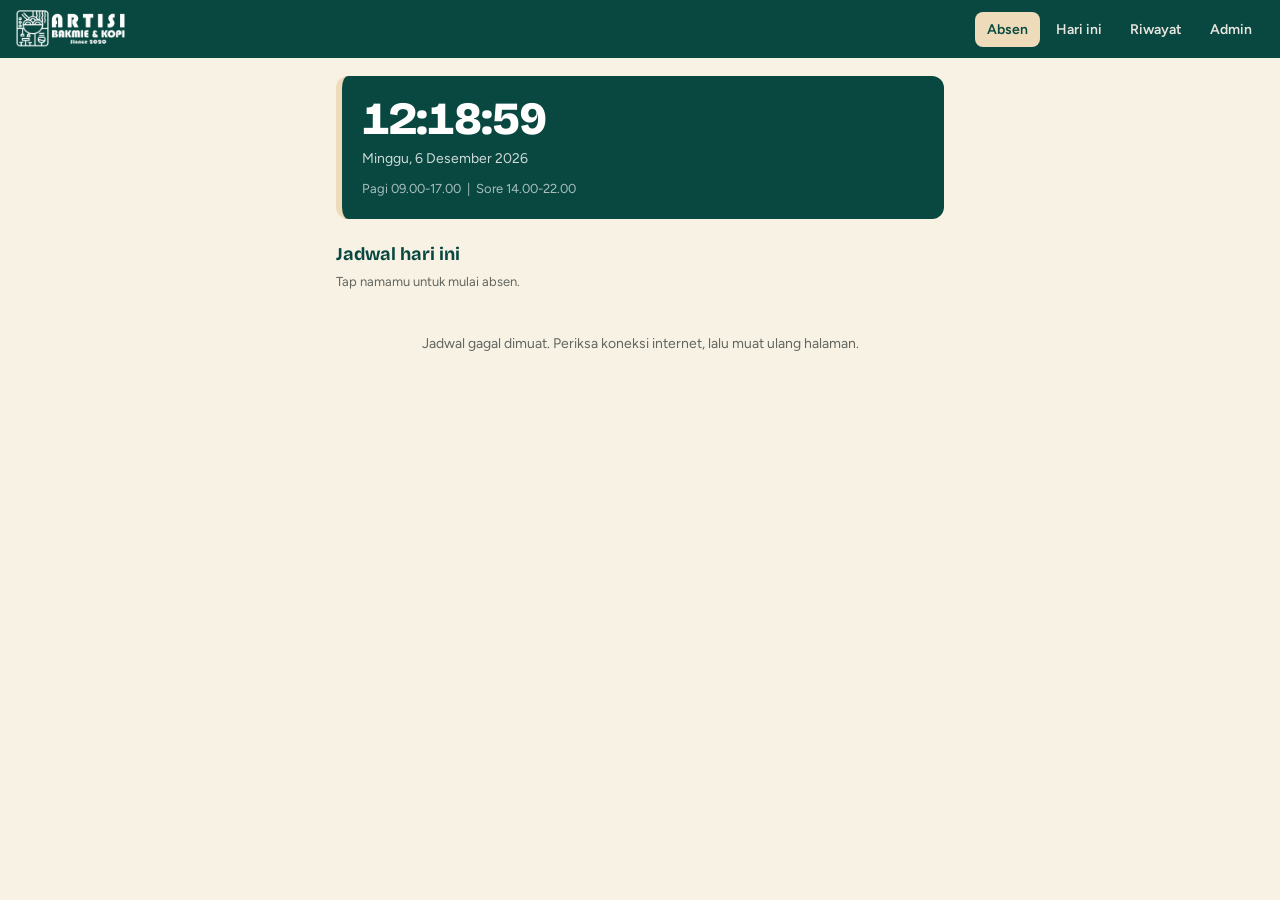
==== commit d0f5ba67: "Update index.html" ====
--- a/index.html
+++ b/index.html
@@ -48,20 +48,95 @@
 let SEL = null;                  // nama yang dipilih
 let ST = { tipe: null, foto: null };   // pilihan keterangan + foto untuk absen yang sedang diisi
 let BUSY = false;
+let OFFSET = 0;                  // selisih detik: jam server - jam HP (agar penguncian mengikuti jam server)
 
 const LABEL_TIPE = { masuk: "Hadir", izin: "Izin", sakit: "Sakit", pulang: "Pulang" };
 
-/* ---------- Jam ---------- */
+/* ---------- Waktu (mengikuti jam server, bukan jam HP) ---------- */
+const FMT_WIB = new Intl.DateTimeFormat("en-GB", { timeZone: "Asia/Jakarta", hour: "2-digit", minute: "2-digit", second: "2-digit", hour12: false });
+function detikHP() {
+  const p = FMT_WIB.formatToParts(new Date());
+  const g = function (t) { return +p.find(function (x) { return x.type === t; }).value; };
+  return (g("hour") % 24) * 3600 + g("minute") * 60 + g("second");
+}
+function detikKini() { return (((detikHP() + OFFSET) % 86400) + 86400) % 86400; }
+function pad2(n) { return String(n).padStart(2, "0"); }
+function jamDetik(d) { return pad2(Math.floor(d / 3600)) + ":" + pad2(Math.floor(d % 3600 / 60)) + ":" + pad2(d % 60); }
+function jamMenit(menit) { return pad2(Math.floor(menit / 60)) + "." + pad2(menit % 60); }
+function sisaWaktu(d) {
+  if (d < 60) return "kurang dari 1 menit";
+  const m = Math.ceil(d / 60), j = Math.floor(m / 60), mm = m % 60;
+  return j ? j + " jam" + (mm ? " " + mm + " menit" : "") : mm + " menit";
+}
+function selaraskanJam(d) {
+  if (!d.jam) return;
+  const p = d.jam.split(":").map(Number);
+  let off = (p[0] * 3600 + p[1] * 60 + p[2]) - detikHP();
+  if (off > 43200) off -= 86400;
+  if (off < -43200) off += 86400;
+  OFFSET = off;
+}
+
+let menitTerakhir = -1;
 function tick() {
-  const n = new Date();
-  document.getElementById("jam").textContent = n.toLocaleTimeString("id-ID", {
-    timeZone: "Asia/Jakarta", hour: "2-digit", minute: "2-digit", second: "2-digit", hour12: false
-  }).replace(/\./g, ":");
+  const d = detikKini(), n = new Date();
+  document.getElementById("jam").textContent = jamDetik(d);
   document.getElementById("tanggal").textContent = n.toLocaleDateString("id-ID", {
     timeZone: "Asia/Jakarta", weekday: "long", day: "numeric", month: "long", year: "numeric"
   });
-}
-tick(); setInterval(tick, 1000);
+  const m = Math.floor(d / 60);
+  if (DATA && m !== menitTerakhir) { menitTerakhir = m; render(true); }   // perbarui keterangan "dibuka jam ..."
+  updateKunci();
+}
+
+/* ---------- Penguncian ---------- */
+function shiftOrang(p) {
+  return p.ada && p.shiftTercatat ? p.shiftTercatat : (p.shift || (detikKini() < 14 * 3600 ? "Pagi" : "Sore"));
+}
+function kunciMasuk(p) {
+  const nm = shiftOrang(p), s = DATA.shiftInfo[nm], now = detikKini();
+  const buka = s.mulai * 60 - (DATA.bukaSebelum || 0) * 60;
+  if (now < buka) return { kunci: true, buka: buka, pesan: "Absen masuk dibuka jam " + jamMenit(buka / 60) + " (" + sisaWaktu(buka - now) + " lagi)." };
+  if (now >= s.selesai * 60) return { kunci: true, pesan: "Shift " + nm.toLowerCase() + " sudah berakhir, absen masuk ditutup. Hubungi admin jika perlu dicatat." };
+  return { kunci: false };
+}
+function kunciPulang(p) {
+  const s = DATA.shiftInfo[shiftOrang(p)], now = detikKini(), buka = s.selesai * 60;
+  if (now < buka) return { kunci: true, buka: buka, pesan: "Absen pulang dibuka jam " + jamMenit(buka / 60) + " (" + sisaWaktu(buka - now) + " lagi)." };
+  return { kunci: false };
+}
+function selesaiHariIni(p) { return !!(p.ada && (p.pulang || p.ket === "Izin" || p.ket === "Sakit")); }
+
+// dipanggil tiap detik: buka/kunci tombol tanpa menghapus isian yang sedang ditulis
+function updateKunci() {
+  if (!SEL || !DATA) return;
+  const kirimBtn = document.getElementById("btnKirim");
+  if (!kirimBtn) return;
+  const p = DATA.people.find(function (x) { return x.nama === SEL; });
+  if (!p) return;
+
+  let pesan = "", kunciKirim = false;
+  if (!p.ada) {
+    const k = kunciMasuk(p), segMasuk = document.querySelector('.seg button[data-t="masuk"]');
+    if (segMasuk) {
+      segMasuk.disabled = k.kunci;
+      const kecil = k.kunci ? (k.buka ? "buka " + jamMenit(k.buka / 60) : "ditutup") : "";
+      const el = segMasuk.querySelector("small"); if (el.textContent !== kecil) el.textContent = kecil;
+      if (k.kunci && ST.tipe === "masuk") {
+        ST.tipe = null;
+        document.querySelectorAll(".seg button").forEach(function (x) { x.setAttribute("aria-checked", "false"); });
+        updateHints();
+      }
+    }
+    if (k.kunci) { pesan = k.pesan + " Izin dan Sakit tetap bisa diisi."; kunciKirim = (ST.tipe === null); }
+  } else if (p.masuk && !p.pulang) {
+    const k = kunciPulang(p);
+    if (k.kunci) { pesan = k.pesan; kunciKirim = true; }
+  }
+  const info = document.getElementById("kunciInfo");
+  if (info && info.textContent !== pesan) info.textContent = pesan;
+  if (!BUSY) kirimBtn.disabled = kunciKirim;
+}
 
 /* ---------- Notifikasi ---------- */
 function notice(tipe, judul, isi) {
@@ -87,23 +162,32 @@
     const d = await api({ action: "hariini" });
     if (!d.ok) throw new Error(d.message);
     const sebelum = SEL && DATA ? JSON.stringify(DATA.people.find(function (x) { return x.nama === SEL; })) : null;
-    DATA = d; simpanCache();
+    DATA = d; selaraskanJam(d); simpanCache();
     render(!!SEL);                                   // jangan hapus isian yang sedang ditulis
     if (SEL && sebelum !== JSON.stringify(DATA.people.find(function (x) { return x.nama === SEL; }))) renderPanel();
+    updateKunci();
   } catch (e) {
     if (!DATA) document.getElementById("list").innerHTML = '<div class="empty">Jadwal gagal dimuat. Periksa koneksi internet, lalu muat ulang halaman.</div>';
   }
 }
 
 function stateHtml(p) {
-  if (!p.ada) return '<span class="muted">Belum absen</span>';
-  if (p.ket === "Izin" || p.ket === "Sakit") return '<span class="badge b-blue">' + esc(p.ket) + "</span>";
+  if (!p.ada) {
+    const k = kunciMasuk(p);
+    return '<span class="muted">Belum absen' + (k.kunci && k.buka ? " &middot; dibuka " + jamMenit(k.buka / 60) : "") + "</span>";
+  }
+  if (p.ket === "Izin" || p.ket === "Sakit")
+    return '<span class="badge b-blue">' + esc(p.ket) + '</span> <span class="muted">&middot; Selesai, terkunci sampai besok</span>';
   const jam = p.pulang ? "Masuk " + jamPendek(p.masuk) + ", pulang " + jamPendek(p.pulang) : "Masuk " + jamPendek(p.masuk);
-  return '<span class="badge ' + ketClass(p.ket) + '">' + esc(p.ket) + "</span> " + esc(jam);
+  let tambahan = "";
+  if (p.pulang) tambahan = ' <span class="muted">&middot; Selesai, terkunci sampai besok</span>';
+  else { const k = kunciPulang(p); if (k.kunci) tambahan = ' <span class="muted">&middot; pulang dibuka ' + jamMenit(k.buka / 60) + "</span>"; }
+  return '<span class="badge ' + ketClass(p.ket) + '">' + esc(p.ket) + "</span> " + esc(jam) + tambahan;
 }
 
 function personBtn(p) {
-  return '<button class="person" data-n="' + esc(p.nama) + '" aria-pressed="' + (SEL === p.nama) + '">' +
+  const done = selesaiHariIni(p);
+  return '<button class="person' + (done ? " done" : "") + '" data-n="' + esc(p.nama) + '" aria-pressed="' + (SEL === p.nama) + '"' + (done ? ' aria-disabled="true"' : "") + ">" +
     '<span class="nm">' + esc(p.nama) + "</span>" +
     '<span class="st">' + stateHtml(p) + "</span></button>";
 }
@@ -135,7 +219,13 @@
   document.getElementById("listLain").innerHTML = lain.map(personBtn).join("");
 
   document.querySelectorAll(".person").forEach(function (b) {
-    b.onclick = function () { pilihNama(b.dataset.n); };
+    b.onclick = function () {
+      if (b.classList.contains("done")) {
+        notice("ok", "Absensi " + b.dataset.n + " hari ini sudah selesai", "Absen terkunci sampai besok.");
+        return;
+      }
+      pilihNama(b.dataset.n);
+    };
   });
   if (!keepPanel) renderPanel();
 }
@@ -154,9 +244,9 @@
   const el = document.getElementById("panel");
   if (!SEL) { el.innerHTML = ""; return; }
   const p = DATA.people.find(function (x) { return x.nama === SEL; });
-  const shift = p.shift || (menitSekarangWIB() < 14 * 60 ? "Pagi" : "Sore");
-  const info = DATA.shiftInfo[p.ada && p.shiftTercatat ? p.shiftTercatat : shift];
-  const selesai = !!(p.ada && (p.pulang || p.ket === "Izin" || p.ket === "Sakit"));
+  const shift = shiftOrang(p);
+  const info = DATA.shiftInfo[shift];
+  const selesai = selesaiHariIni(p);
   const sudahMasuk = !!(p.ada && p.masuk && !p.pulang);
 
   const meta = (p.terjadwal ? "Shift " + (p.shift === "Seharian" ? "seharian (double shift)" : p.shift.toLowerCase())
@@ -164,18 +254,19 @@
 
   let isi;
   if (selesai) {
-    isi = '<p class="hint" style="font-size:14px">Absensimu hari ini sudah lengkap.</p>';
+    isi = '<p class="hint" style="font-size:14px">Absensimu hari ini sudah lengkap dan terkunci sampai besok.</p>';
   } else {
     if (sudahMasuk) ST.tipe = "pulang";
     const opsi = sudahMasuk ? ["pulang"] : ["masuk", "izin", "sakit"];
     isi =
       '<div class="step"><div class="lbl">1. Keterangan</div><div class="seg" role="radiogroup" aria-label="Keterangan absen">' +
       opsi.map(function (t) {
-        return '<button type="button" role="radio" data-t="' + t + '" aria-checked="' + (ST.tipe === t) + '">' + LABEL_TIPE[t] + "</button>";
+        return '<button type="button" role="radio" data-t="' + t + '" aria-checked="' + (ST.tipe === t) + '">' + LABEL_TIPE[t] + "<small></small></button>";
       }).join("") + "</div></div>" +
       '<div class="step"><div class="lbl">2. Foto bukti <span class="sub" id="fotoHint"></span></div><div class="fotobox" id="fotoBox"></div></div>' +
       '<div class="step"><div class="lbl">3. Catatan <span class="sub" id="catHint"></span></div>' +
       '<textarea id="catatan" placeholder="Tulis keterangan di sini. Boleh diisi sebelum atau sesudah foto."></textarea></div>' +
+      '<div class="kunci" id="kunciInfo" role="status"></div>' +
       '<div class="inline-err" id="err" role="alert"></div>' +
       '<div class="actions"><button class="btn main" id="btnKirim" type="button">Kirim absen</button></div>' +
       '<p class="hint">Absen baru tersimpan setelah tombol Kirim absen ditekan.</p>';
@@ -191,11 +282,11 @@
     b.onclick = function () {
       ST.tipe = b.dataset.t;
       el.querySelectorAll(".seg button").forEach(function (x) { x.setAttribute("aria-checked", x === b); });
-      setErr(""); updateHints();
+      setErr(""); updateHints(); updateKunci();
     };
   });
-  document.getElementById("btnKirim").onclick = function () { kirim(p, shift); };
-  updateFoto(); updateHints();
+  document.getElementById("btnKirim").onclick = function () { kirim(p); };
+  updateFoto(); updateHints(); updateKunci();
 }
 
 function updateHints() {
@@ -203,7 +294,7 @@
   if (!f) return;
   const t = ST.tipe;
   f.textContent = !t ? "" : (t === "masuk" || t === "pulang") ? "(wajib)" : "(opsional)";
-  c.textContent = !t ? "" : (t === "izin" || t === "sakit") ? "(wajib)" : t === "pulang" ? "(wajib jika pulang sebelum shift selesai)" : "(opsional)";
+  c.textContent = !t ? "" : (t === "izin" || t === "sakit") ? "(wajib)" : "(opsional)";
 }
 
 function setErr(t) { const e = document.getElementById("err"); if (e) e.textContent = t; }
@@ -235,23 +326,17 @@
 }
 
 /* ---------- Kirim ---------- */
-async function kirim(p, shift) {
+async function kirim(p) {
   if (BUSY) return;
   const catEl = document.getElementById("catatan");
   const catatan = catEl.value.trim();
   const t = ST.tipe;
 
   if (!t) { setErr("Pilih keterangan dulu: Hadir, Izin, atau Sakit."); return; }
+  if (t === "masuk") { const k = kunciMasuk(p); if (k.kunci) { setErr(k.pesan); return; } }
+  if (t === "pulang") { const k = kunciPulang(p); if (k.kunci) { setErr(k.pesan); return; } }
   if ((t === "masuk" || t === "pulang") && !ST.foto) { setErr("Foto bukti wajib untuk absen " + LABEL_TIPE[t].toLowerCase() + ". Tekan Ambil foto."); return; }
   if ((t === "izin" || t === "sakit") && !catatan) { setErr("Catatan wajib diisi untuk " + t + "."); catEl.focus(); return; }
-  if (t === "pulang") {
-    const s = DATA.shiftInfo[p.shiftTercatat || shift];
-    if (menitSekarangWIB() < s.selesai && !catatan) {
-      const jamSelesai = String(Math.floor(s.selesai / 60)).padStart(2, "0") + "." + String(s.selesai % 60).padStart(2, "0");
-      setErr("Kamu pulang sebelum shift selesai (" + jamSelesai + "). Tulis alasannya di catatan.");
-      catEl.focus(); return;
-    }
-  }
   setErr("");
 
   BUSY = true;
@@ -268,13 +353,16 @@
     } else { await load(false); }
   } catch (e) {
     setErr(e.message || "Absen belum tersimpan. Periksa koneksi, lalu coba lagi.");
-    btn.disabled = false; btn.textContent = "Kirim absen";
+    btn.textContent = "Kirim absen";
   } finally {
     BUSY = false;
-  }
-}
-
+    updateKunci();
+  }
+}
+
+tick(); setInterval(tick, 1000);
 load(true);
+setInterval(function () { if (!BUSY) load(false); }, 60000);   // selaraskan jam & status dengan server tiap menit
 </script>
 </body>
 </html>
--- a/artisi.css
+++ b/artisi.css
@@ -259,3 +259,13 @@
 .spin { display: inline-block; width: 18px; height: 18px; border: 3px solid var(--line); border-top-color: var(--brand); border-radius: 50%; margin-right: 10px; vertical-align: middle; animation: putar .8s linear infinite; }
 .spin.light { border-color: rgba(255,255,255,.4); border-top-color: #fff; }
 @keyframes putar { to { transform: rotate(360deg); } }
+
+/* ---------- Penguncian absen ---------- */
+.seg button small { display: block; font-size: 11px; font-weight: 600; opacity: .85; min-height: 14px; }
+.seg button:disabled { background: #efe9da; border-color: var(--line); color: #8a857b; cursor: not-allowed; }
+.btn.main:disabled { background: #7f9a96; border-color: #7f9a96; cursor: not-allowed; opacity: 1; }
+.kunci { margin-top: 14px; padding: 10px 12px; border-radius: 10px; background: var(--amber-soft); color: #8a5a00; font-size: 13px; font-weight: 600; }
+.kunci:empty { display: none; }
+.person.done { background: #f1ede2; cursor: default; }
+.person.done .nm { color: var(--muted); }
+.grp .person.done:hover { border-color: transparent; }
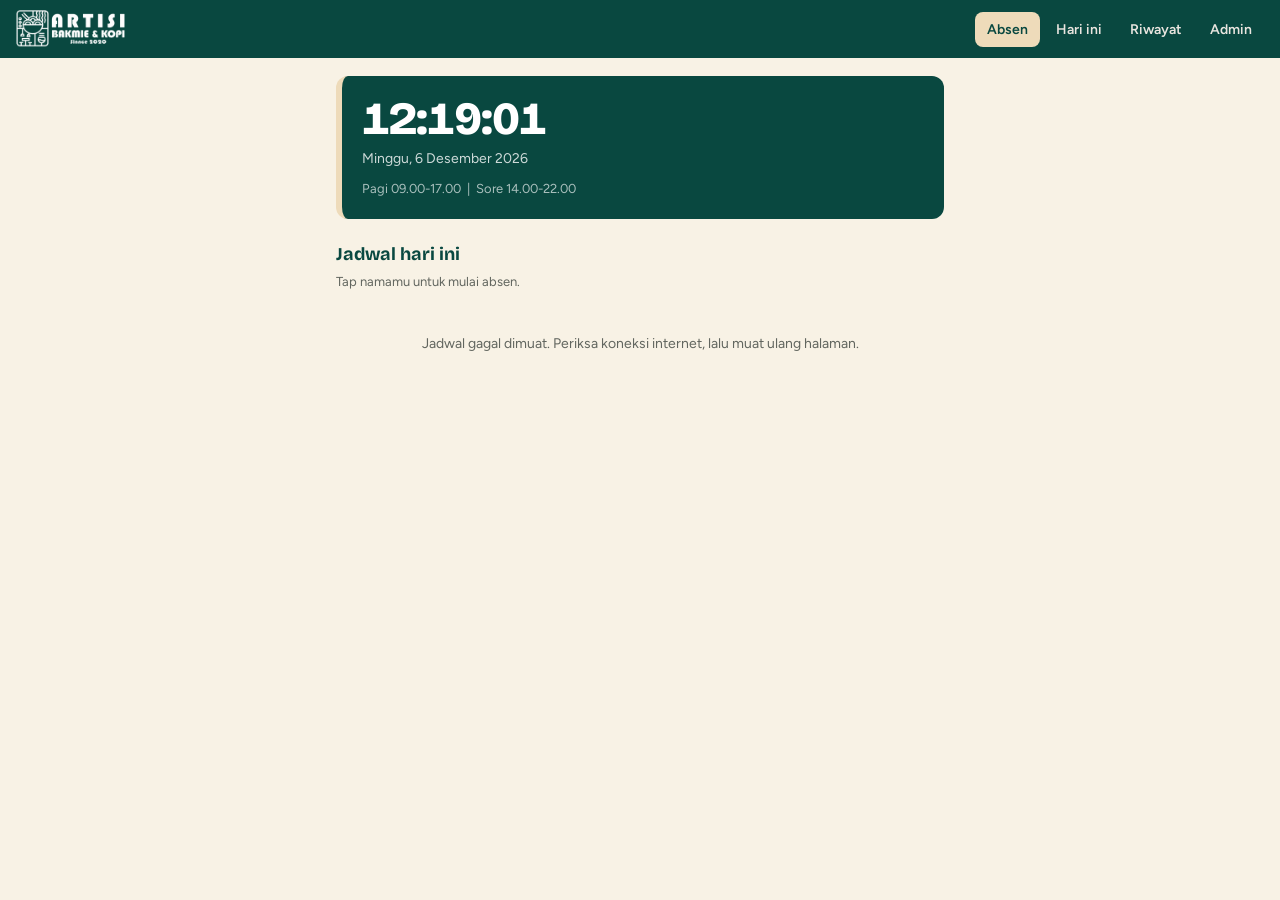
==== commit 3236b9af: "Update index.html" ====
--- a/index.html
+++ b/index.html
@@ -50,7 +50,7 @@
 let BUSY = false;
 let OFFSET = 0;                  // selisih detik: jam server - jam HP (agar penguncian mengikuti jam server)
 
-const LABEL_TIPE = { masuk: "Hadir", izin: "Izin", sakit: "Sakit", pulang: "Pulang" };
+const LABEL_TIPE = { masuk: "Hadir", izin: "Izin", sakit: "Sakit", pulang: "Pulang", pulang_awal: "Izin pulang duluan" };
 
 /* ---------- Waktu (mengikuti jam server, bukan jam HP) ---------- */
 const FMT_WIB = new Intl.DateTimeFormat("en-GB", { timeZone: "Asia/Jakarta", hour: "2-digit", minute: "2-digit", second: "2-digit", hour12: false });
@@ -106,6 +106,12 @@
   return { kunci: false };
 }
 function selesaiHariIni(p) { return !!(p.ada && (p.pulang || p.ket === "Izin" || p.ket === "Sakit")); }
+
+function lepasTipe() {
+  ST.tipe = null;
+  document.querySelectorAll(".seg button").forEach(function (x) { x.setAttribute("aria-checked", "false"); });
+  updateHints();
+}
 
 // dipanggil tiap detik: buka/kunci tombol tanpa menghapus isian yang sedang ditulis
 function updateKunci() {
@@ -131,7 +137,24 @@
     if (k.kunci) { pesan = k.pesan + " Izin dan Sakit tetap bisa diisi."; kunciKirim = (ST.tipe === null); }
   } else if (p.masuk && !p.pulang) {
     const k = kunciPulang(p);
-    if (k.kunci) { pesan = k.pesan; kunciKirim = true; }
+    const segPulang = document.querySelector('.seg button[data-t="pulang"]');
+    const segAwal = document.querySelector('.seg button[data-t="pulang_awal"]');
+    if (segPulang) {
+      segPulang.disabled = k.kunci;
+      const kecil = k.kunci ? "buka " + jamMenit(k.buka / 60) : "";
+      const el = segPulang.querySelector("small"); if (el.textContent !== kecil) el.textContent = kecil;
+      if (k.kunci && ST.tipe === "pulang") lepasTipe();
+    }
+    if (segAwal) {
+      segAwal.disabled = !k.kunci;                    // setelah jam pulang, pakai tombol Pulang biasa
+      const kecil = k.kunci ? "" : "shift selesai";
+      const el = segAwal.querySelector("small"); if (el.textContent !== kecil) el.textContent = kecil;
+      if (!k.kunci && ST.tipe === "pulang_awal") lepasTipe();
+    }
+    if (k.kunci) {
+      pesan = k.pesan + (segAwal ? " Kalau perlu pulang lebih awal, pilih Izin pulang duluan dan tulis alasannya." : "");
+      kunciKirim = (ST.tipe === null || ST.tipe === "pulang");
+    }
   }
   const info = document.getElementById("kunciInfo");
   if (info && info.textContent !== pesan) info.textContent = pesan;
@@ -256,8 +279,9 @@
   if (selesai) {
     isi = '<p class="hint" style="font-size:14px">Absensimu hari ini sudah lengkap dan terkunci sampai besok.</p>';
   } else {
-    if (sudahMasuk) ST.tipe = "pulang";
-    const opsi = sudahMasuk ? ["pulang"] : ["masuk", "izin", "sakit"];
+    const pulangTerkunci = sudahMasuk && kunciPulang(p).kunci;
+    if (sudahMasuk && !pulangTerkunci) ST.tipe = "pulang";
+    const opsi = sudahMasuk ? (pulangTerkunci ? ["pulang", "pulang_awal"] : ["pulang"]) : ["masuk", "izin", "sakit"];
     isi =
       '<div class="step"><div class="lbl">1. Keterangan</div><div class="seg" role="radiogroup" aria-label="Keterangan absen">' +
       opsi.map(function (t) {
@@ -286,6 +310,7 @@
     };
   });
   document.getElementById("btnKirim").onclick = function () { kirim(p); };
+  document.getElementById("catatan").addEventListener("input", function () { setErr(""); });   // pesan merah hilang saat mulai mengetik
   updateFoto(); updateHints(); updateKunci();
 }
 
@@ -293,8 +318,8 @@
   const f = document.getElementById("fotoHint"), c = document.getElementById("catHint");
   if (!f) return;
   const t = ST.tipe;
-  f.textContent = !t ? "" : (t === "masuk" || t === "pulang") ? "(wajib)" : "(opsional)";
-  c.textContent = !t ? "" : (t === "izin" || t === "sakit") ? "(wajib)" : "(opsional)";
+  f.textContent = !t ? "" : (t === "masuk" || t === "pulang" || t === "pulang_awal") ? "(wajib)" : "(opsional)";
+  c.textContent = !t ? "" : t === "pulang_awal" ? "(wajib: tulis alasan pulang duluan)" : (t === "izin" || t === "sakit") ? "(wajib)" : "(opsional)";
 }
 
 function setErr(t) { const e = document.getElementById("err"); if (e) e.textContent = t; }
@@ -335,8 +360,10 @@
   if (!t) { setErr("Pilih keterangan dulu: Hadir, Izin, atau Sakit."); return; }
   if (t === "masuk") { const k = kunciMasuk(p); if (k.kunci) { setErr(k.pesan); return; } }
   if (t === "pulang") { const k = kunciPulang(p); if (k.kunci) { setErr(k.pesan); return; } }
-  if ((t === "masuk" || t === "pulang") && !ST.foto) { setErr("Foto bukti wajib untuk absen " + LABEL_TIPE[t].toLowerCase() + ". Tekan Ambil foto."); return; }
+  if (t === "pulang_awal" && !kunciPulang(p).kunci) { setErr("Shift sudah selesai. Gunakan tombol Pulang biasa."); return; }
+  if ((t === "masuk" || t === "pulang" || t === "pulang_awal") && !ST.foto) { setErr("Foto bukti wajib untuk absen " + LABEL_TIPE[t].toLowerCase() + ". Tekan Ambil foto."); return; }
   if ((t === "izin" || t === "sakit") && !catatan) { setErr("Catatan wajib diisi untuk " + t + "."); catEl.focus(); return; }
+  if (t === "pulang_awal" && !catatan) { setErr("Tulis alasan pulang duluan di catatan."); catEl.focus(); return; }
   setErr("");
 
   BUSY = true;
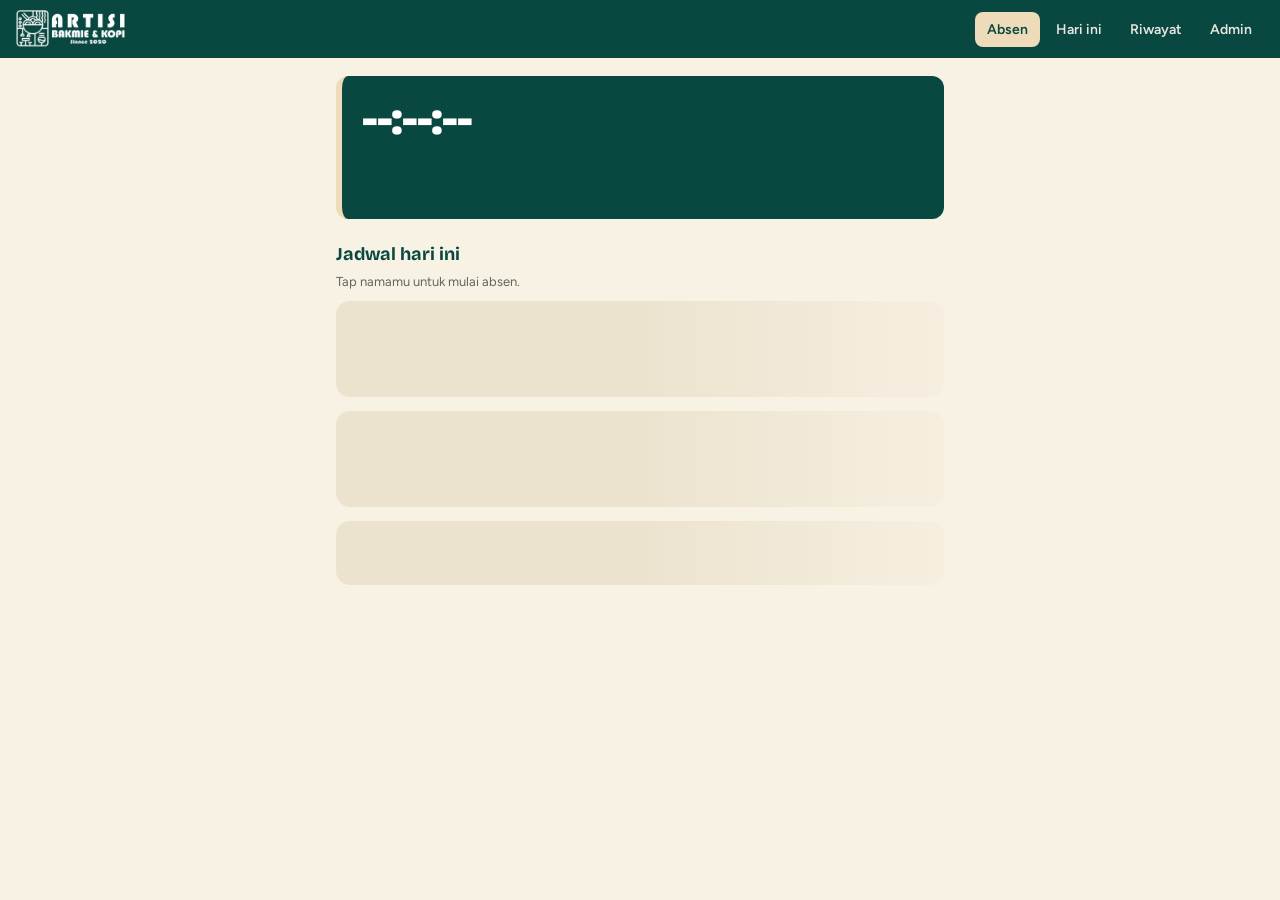
==== commit bbc49c87: "Update index.html" ====
--- a/index.html
+++ b/index.html
@@ -21,7 +21,7 @@
   <section class="clock" aria-live="off">
     <div class="clock-time" id="jam">--:--:--</div>
     <div class="clock-date" id="tanggal">&nbsp;</div>
-    <div class="clock-shift">Pagi 09.00-17.00 &nbsp;|&nbsp; Sore 14.00-22.00</div>
+    <div class="clock-shift" id="shiftLine">&nbsp;</div>
   </section>
 
   <div id="notice" class="notice" role="status" aria-live="polite"></div>
@@ -91,13 +91,15 @@
 
 /* ---------- Penguncian ---------- */
 function shiftOrang(p) {
-  return p.ada && p.shiftTercatat ? p.shiftTercatat : (p.shift || (detikKini() < 14 * 3600 ? "Pagi" : "Sore"));
+  if (p.ada && p.shiftTercatat && DATA.shiftInfo[p.shiftTercatat]) return p.shiftTercatat;
+  if (p.shift) return p.shift;
+  return detikKini() < DATA.luar.batas * 60 ? DATA.luar.awal : DATA.luar.akhir;
 }
 function kunciMasuk(p) {
   const nm = shiftOrang(p), s = DATA.shiftInfo[nm], now = detikKini();
   const buka = s.mulai * 60 - (DATA.bukaSebelum || 0) * 60;
   if (now < buka) return { kunci: true, buka: buka, pesan: "Absen masuk dibuka jam " + jamMenit(buka / 60) + " (" + sisaWaktu(buka - now) + " lagi)." };
-  if (now >= s.selesai * 60) return { kunci: true, pesan: "Shift " + nm.toLowerCase() + " sudah berakhir, absen masuk ditutup. Hubungi admin jika perlu dicatat." };
+  if (now >= s.selesai * 60) return { kunci: true, pesan: (nm === "Full" ? "Shift full" : "Shift " + nm.toLowerCase()) + " sudah berakhir, absen masuk ditutup. Hubungi admin jika perlu dicatat." };
   return { kunci: false };
 }
 function kunciPulang(p) {
@@ -171,10 +173,10 @@
 function clearNotice() { const el = document.getElementById("notice"); el.className = "notice"; el.innerHTML = ""; }
 
 /* ---------- Muat data ---------- */
-const CACHE_KEY = "artisi_hariini";
+const CACHE_KEY = "artisi_hariini_" + TOKEN;
 function tanggalWIB() { return new Date().toLocaleDateString("en-GB", { timeZone: "Asia/Jakarta" }); }   // dd/mm/yyyy, sama dengan server
 function bacaCache() {
-  try { const c = JSON.parse(localStorage.getItem(CACHE_KEY)); return c && c.tanggal === tanggalWIB() ? c : null; } catch (e) { return null; }
+  try { const c = JSON.parse(localStorage.getItem(CACHE_KEY)); return c && c.tanggal === tanggalWIB() && c.urut ? c : null; } catch (e) { return null; }
 }
 function simpanCache() { try { localStorage.setItem(CACHE_KEY, JSON.stringify(DATA)); } catch (e) {} }
 
@@ -185,12 +187,16 @@
     const d = await api({ action: "hariini" });
     if (!d.ok) throw new Error(d.message);
     const sebelum = SEL && DATA ? JSON.stringify(DATA.people.find(function (x) { return x.nama === SEL; })) : null;
-    DATA = d; selaraskanJam(d); simpanCache();
+    DATA = d; selaraskanJam(d); simpanCache(); setLokasiLabel(d.lokasiNama);
     render(!!SEL);                                   // jangan hapus isian yang sedang ditulis
     if (SEL && sebelum !== JSON.stringify(DATA.people.find(function (x) { return x.nama === SEL; }))) renderPanel();
     updateKunci();
   } catch (e) {
-    if (!DATA) document.getElementById("list").innerHTML = '<div class="empty">Jadwal gagal dimuat. Periksa koneksi internet, lalu muat ulang halaman.</div>';
+    if (!DATA) {
+      const li = document.getElementById("list");
+      if (/Link/.test(e.message || "")) pesanTokenTidakValid(li);
+      else li.innerHTML = '<div class="empty">Jadwal gagal dimuat. Periksa koneksi internet, lalu muat ulang halaman.</div>';
+    }
   }
 }
 
@@ -215,22 +221,28 @@
     '<span class="st">' + stateHtml(p) + "</span></button>";
 }
 
-const GRUP = [
-  { key: "Pagi",     cls: "g-pagi", judul: "Shift Pagi" },
-  { key: "Seharian", cls: "g-full", judul: "Seharian (double shift)" },
-  { key: "Sore",     cls: "g-sore", judul: "Shift Sore" }
-];
+const GRUP_META = {
+  Pagi:     { cls: "g-pagi", judul: "Shift Pagi" },
+  Seharian: { cls: "g-full", judul: "Seharian (double shift)" },
+  Sore:     { cls: "g-sore", judul: "Shift Sore" },
+  Full:     { cls: "g-full", judul: "Full (seharian)" }
+};
 
 function render(keepPanel) {
   const jadwal = DATA.people.filter(function (p) { return p.terjadwal; });
   const lain = DATA.people.filter(function (p) { return !p.terjadwal; });
 
+  document.getElementById("shiftLine").innerHTML = DATA.urut.filter(function (k) { return k !== "Seharian"; }).map(function (k) {
+    return esc(k) + " " + esc(DATA.shiftInfo[k].label.replace(/ - /, "-"));
+  }).join(" &nbsp;|&nbsp; ");
+
   let html = "";
-  GRUP.forEach(function (g) {
-    const isi = jadwal.filter(function (p) { return p.shift === g.key; });
+  DATA.urut.forEach(function (key) {
+    const g = GRUP_META[key] || { cls: "g-full", judul: "Shift " + key };
+    const isi = jadwal.filter(function (p) { return p.shift === key; });
     if (!isi.length) return;
     html += '<section class="grp ' + g.cls + '"><div class="grp-h"><h3>' + g.judul + "</h3><span>" +
-      esc(DATA.shiftInfo[g.key].label) + '</span></div><div class="people">' +
+      esc(DATA.shiftInfo[key].label) + '</span></div><div class="people">' +
       isi.map(personBtn).join("") + "</div></section>";
   });
   const listEl = document.getElementById("list");
@@ -272,8 +284,8 @@
   const selesai = selesaiHariIni(p);
   const sudahMasuk = !!(p.ada && p.masuk && !p.pulang);
 
-  const meta = (p.terjadwal ? "Shift " + (p.shift === "Seharian" ? "seharian (double shift)" : p.shift.toLowerCase())
-                            : "Di luar jadwal hari ini, dicatat sebagai shift " + shift.toLowerCase()) + " &middot; " + esc(info.label);
+  const meta = (p.terjadwal ? (p.shift === "Seharian" ? "Shift seharian (double shift)" : p.shift === "Full" ? "Full (seharian)" : "Shift " + p.shift.toLowerCase())
+                            : "Di luar jadwal hari ini, dicatat sebagai " + (shift === "Full" ? "full" : "shift " + shift.toLowerCase())) + " &middot; " + esc(info.label);
 
   let isi;
   if (selesai) {
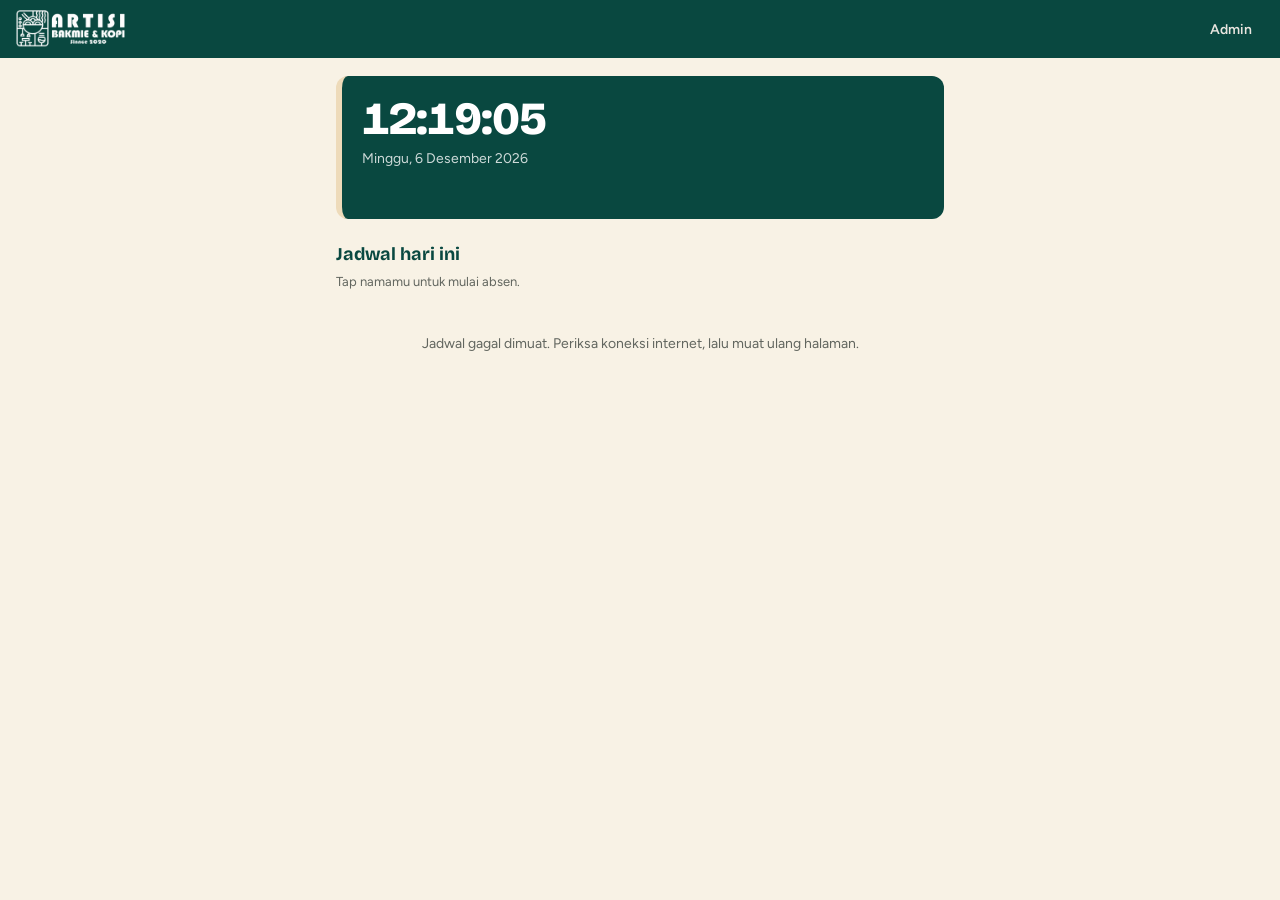
==== commit dfb7bc6c: "Add files via upload" ====
--- a/index.html
+++ b/index.html
@@ -13,6 +13,7 @@
 <link rel="preconnect" href="https://fonts.gstatic.com" crossorigin>
 <link href="https://fonts.googleapis.com/css2?family=Bricolage+Grotesque:wght@600;800&family=Figtree:wght@400;500;600;700&display=swap" rel="stylesheet">
 <link rel="stylesheet" href="artisi.css">
+<script>(function(){try{var t=new URLSearchParams(location.search).get("t")||localStorage.getItem("artisi_token")||"";if(/^bakso/.test(t)&&!/admin\.html/.test(location.pathname))document.documentElement.classList.add("tema-bakso")}catch(e){}})()</script>
 </head>
 <body>
 <header class="topbar" id="topbar"></header>
--- a/artisi.css
+++ b/artisi.css
@@ -269,3 +269,25 @@
 .person.done { background: #f1ede2; cursor: default; }
 .person.done .nm { color: var(--muted); }
 .grp .person.done:hover { border-color: transparent; }
+
+.lokchip{background:#eedbba;color:#094840;font-weight:700;font-size:12px;padding:4px 10px;border-radius:999px;white-space:nowrap}
+.lokchip[hidden]{display:none}
+
+/* ---------- Install banner ---------- */
+.pasang{position:fixed;left:10px;right:10px;bottom:10px;max-width:520px;margin:0 auto;z-index:50;display:flex;align-items:center;gap:10px;
+  background:var(--brand);color:#fff;padding:12px 14px;border-radius:14px;box-shadow:0 6px 24px rgba(0,0,0,.25)}
+.pasang-t{flex:1;display:flex;flex-direction:column;font-size:13px;line-height:1.35}
+.pasang-t b{font-size:14px}
+.pasang .btn{background:var(--cream);color:var(--brand);border-color:var(--cream)}
+.pasang .link{color:#fff;opacity:.85;background:none;border:0;font:inherit;font-size:13px;cursor:pointer;text-decoration:underline}
+
+/* ---------- Tema Bakso: hitam, putih, abu ---------- */
+.tema-bakso{--brand:#222222;--brand-dark:#111111;--cream:#d9d9d9;--paper:#f2f2f2;--line:#d4d4d4;--muted:#5f5f5f}
+.tema-bakso .topbar img, .tema-bakso .printhead img{filter:grayscale(1)}
+.tema-bakso .lokchip{background:#fff;color:#222}
+.tema-bakso .g-full{background:#e9e9e9;border-color:#bdbdbd}
+.tema-bakso .skel{background:linear-gradient(90deg,#e3e3e3 25%,#f0f0f0 50%,#e3e3e3 75%);background-size:200% 100%}
+.tema-bakso .person.done{background:#ececec}
+.tema-bakso .seg button:disabled{background:#eee;border-color:var(--line);color:#888}
+.tema-bakso .btn.main:disabled{background:#8a8a8a;border-color:#8a8a8a}
+.tema-bakso .topbar nav a.on{color:#222}
